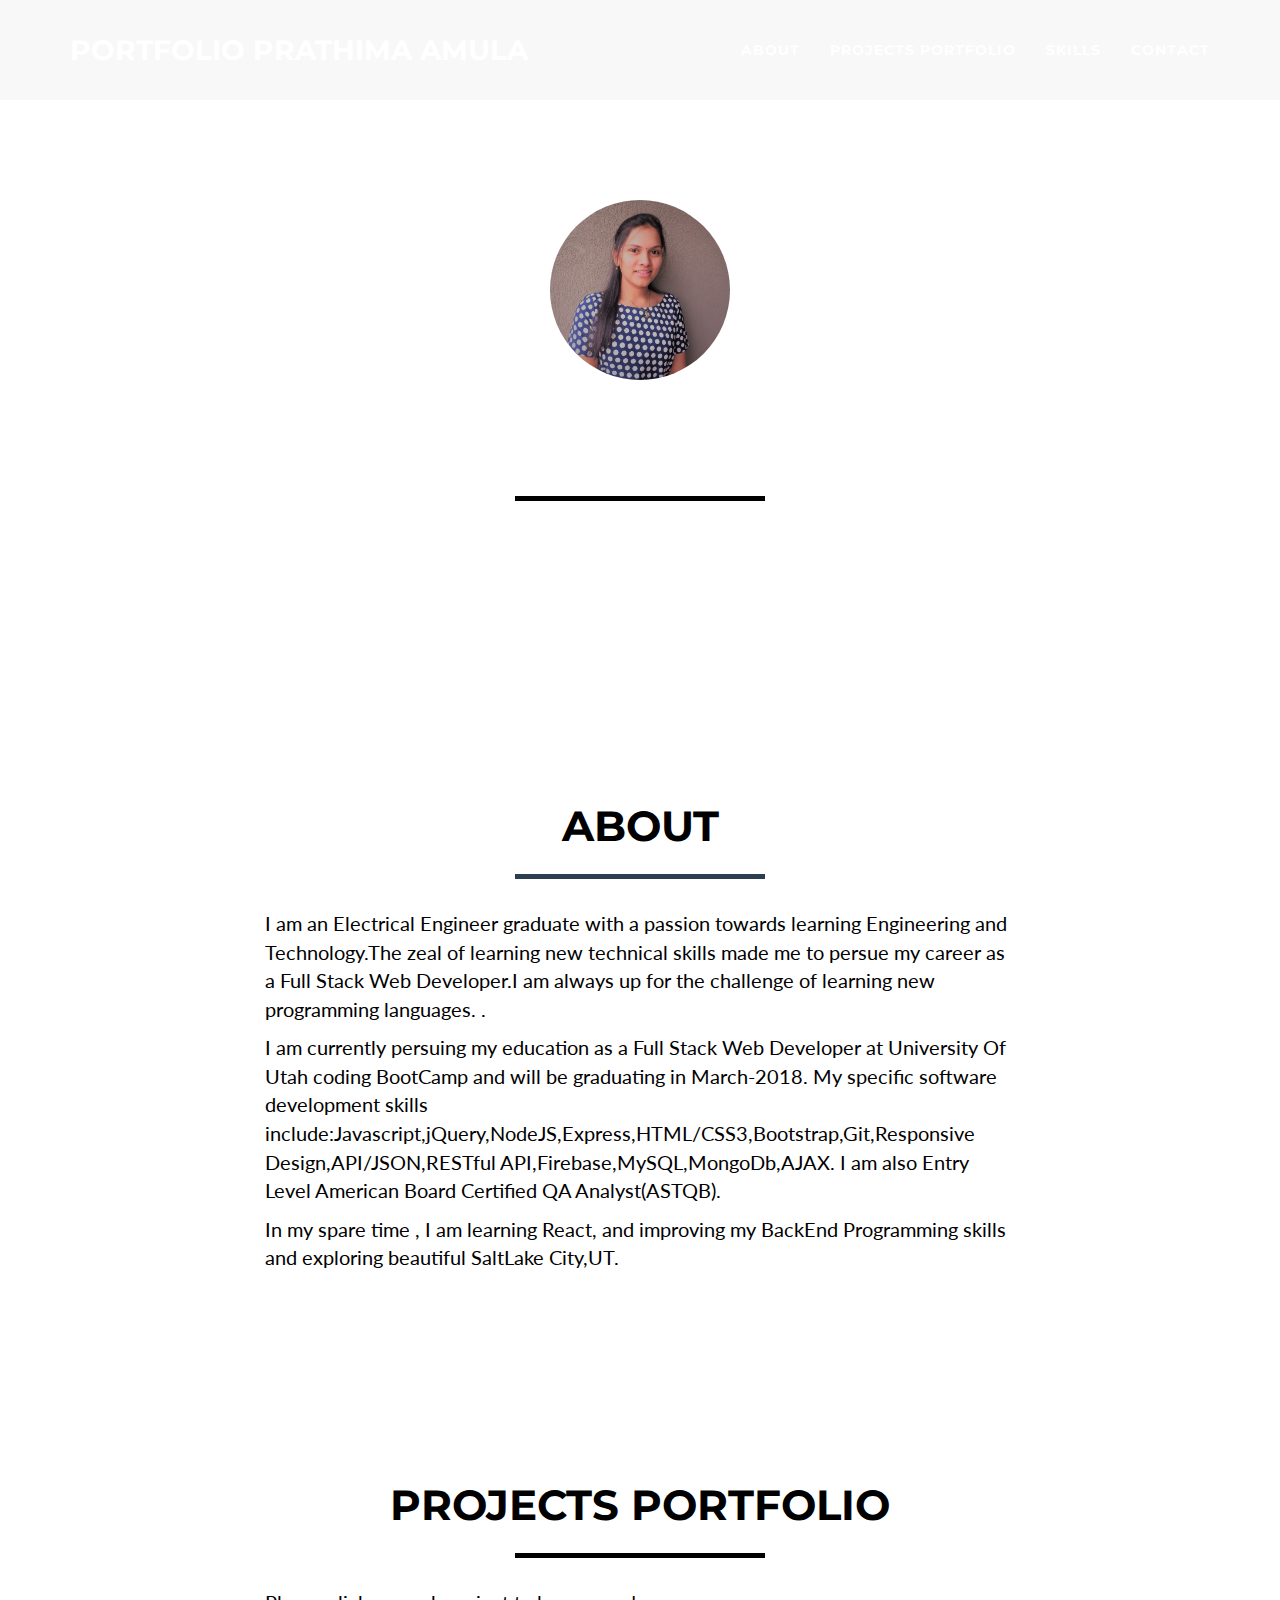
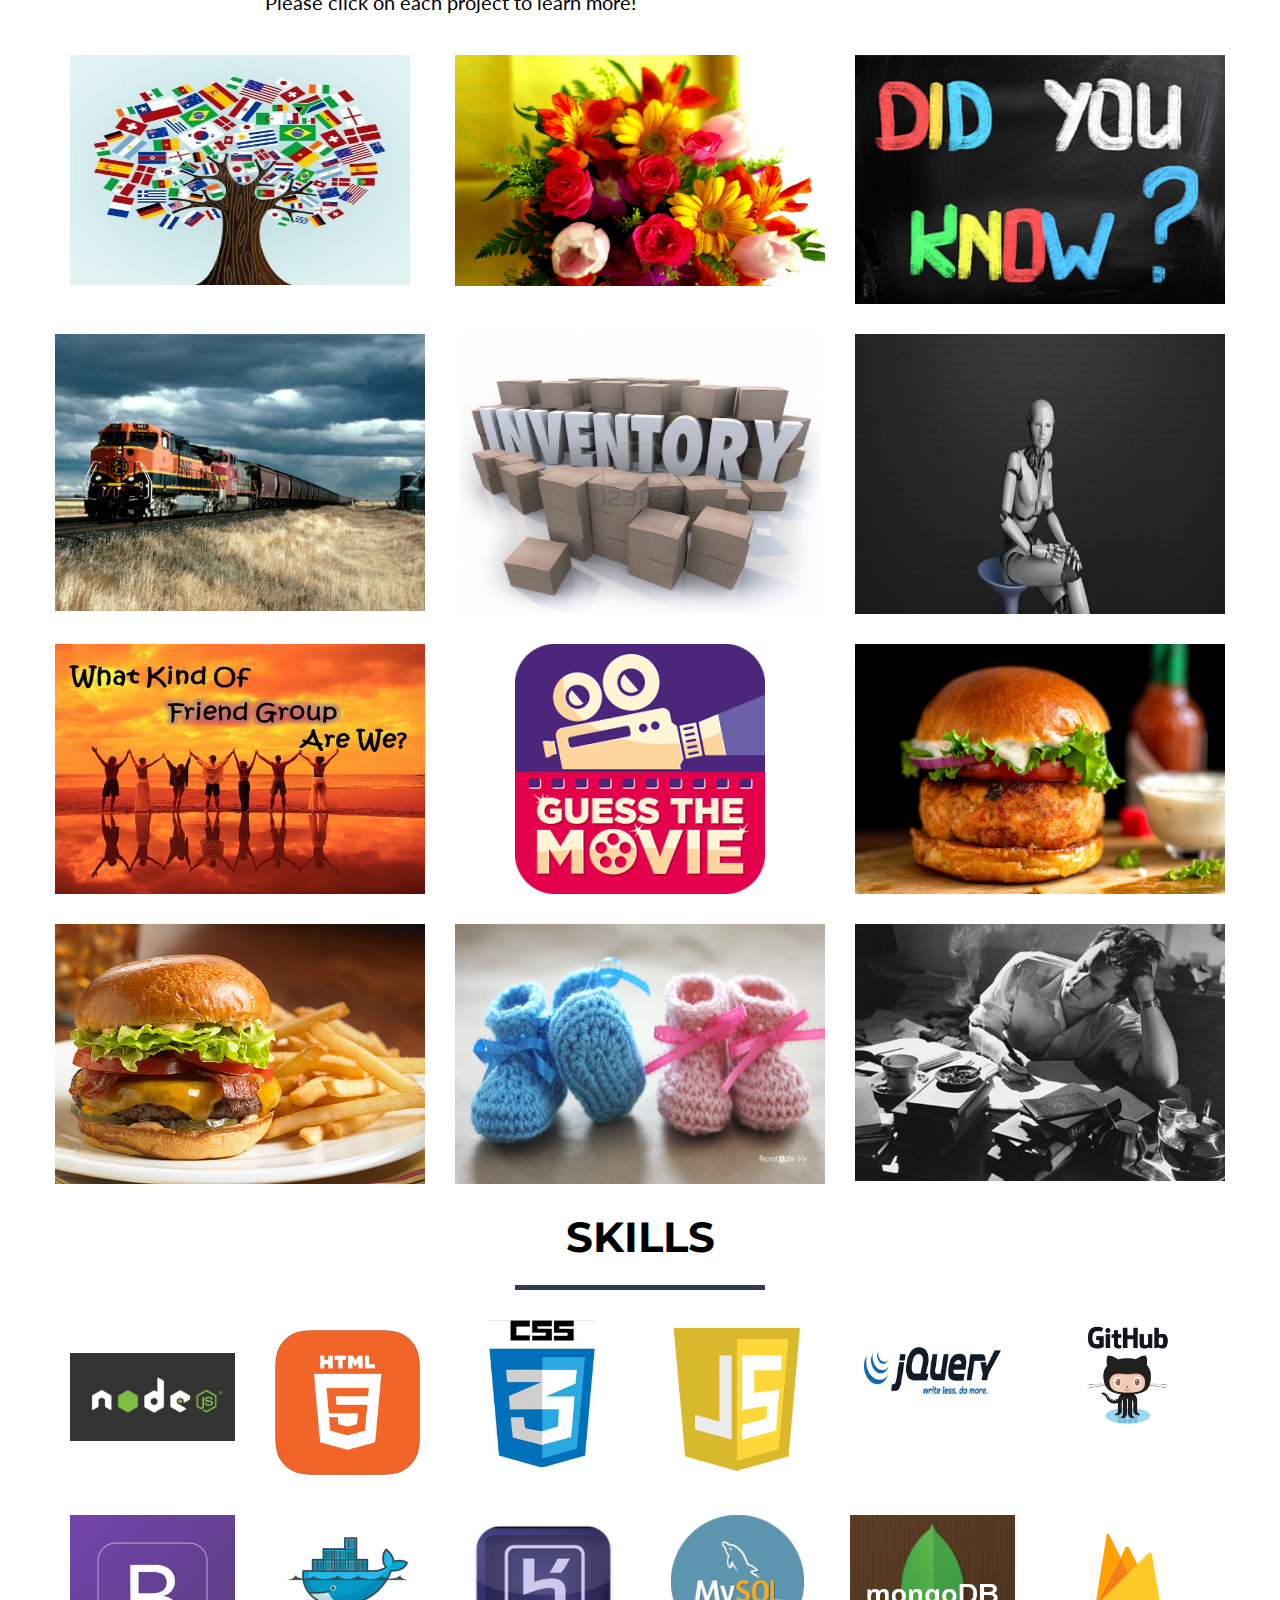
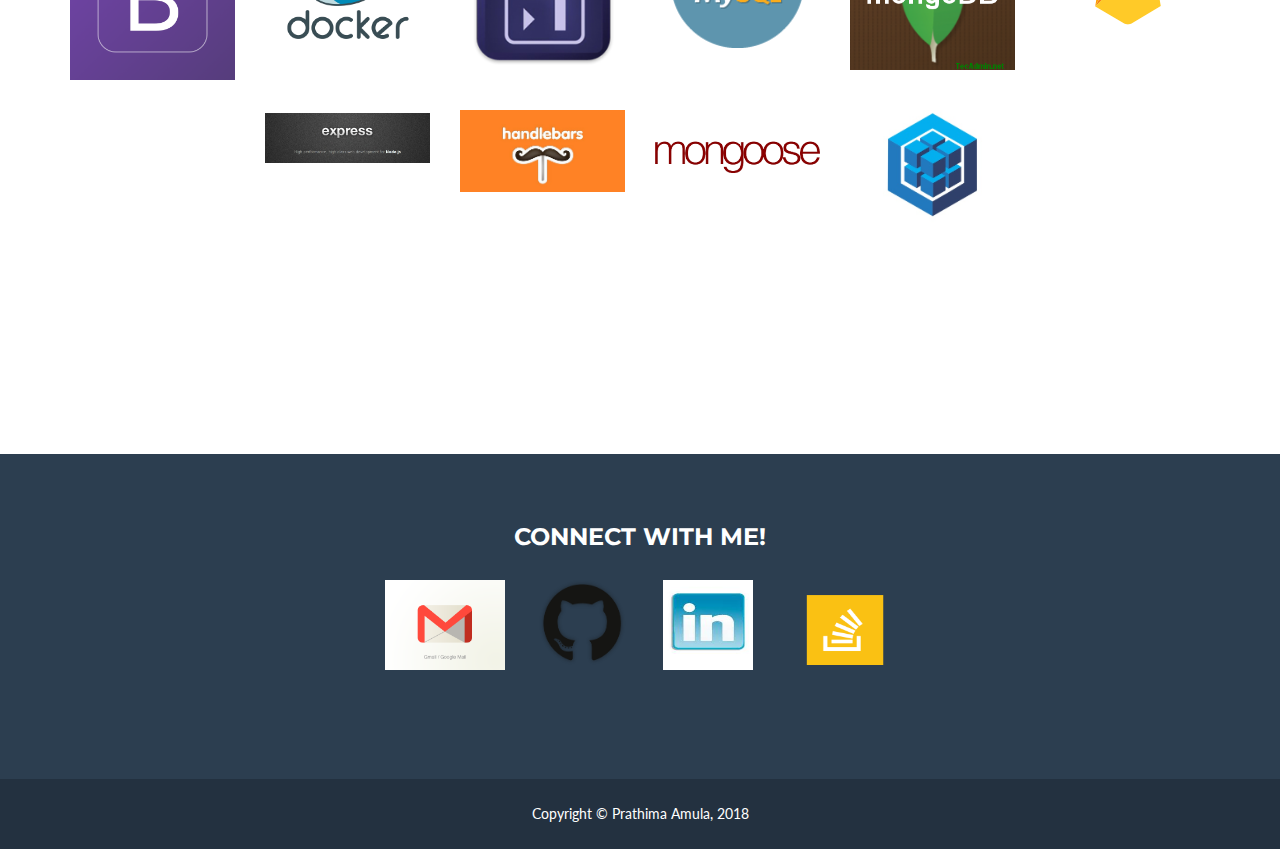
==== index.html @ 81abc5e5 "index file updated for settings" ====
<!DOCTYPE html>

<html lang="en">



<head>



    <!-- Enable viewport for responsive webpage -->

    <meta name="viewport" content="width=device-width, initial-scale=1">

   

    <title>Prathima Amula</title>



    <!-- Tab Icon -->

    <!-- <link rel="icon" href="img/favicon.png"> -->

    <link rel="icon" href="img/like.png">



    <!-- Latest compiled and minified CSS -->

    <link rel="stylesheet" href="https://maxcdn.bootstrapcdn.com/bootstrap/3.3.7/css/bootstrap.min.css" integrity="sha384-BVYiiSIFeK1dGmJRAkycuHAHRg32OmUcww7on3RYdg4Va+PmSTsz/K68vbdEjh4u" crossorigin="anonymous">

     <!-- <meta name="viewport" content="width=device-width, initial-scale=1.0">
    <meta http-equiv="X-UA-Compatible" content="ie=edge"> -->



    <!-- Theme CSS -->

    <link href="css/mac.css" rel="stylesheet">



    <!-- Custom Fonts -->

    <script src="https://use.fontawesome.com/668125ce27.js"></script>
    <link href="https://fonts.googleapis.com/css?family=Tangerine" rel="stylesheet"> 

    <link href="https://fonts.googleapis.com/css?family=Montserrat:400,700" rel="stylesheet" type="text/css">

    <link href="https://fonts.googleapis.com/css?family=Lato:400,700,400italic,700italic" rel="stylesheet" type="text/css">
<link href="https://fonts.googleapis.com/css?family=Great+Vibes" rel="stylesheet"> 


    <!-- My personal CSS Styling -->

    <link href="css/style.css" rel="stylesheet">



</head>





<body id="page-top" class="index">



    <!-- Navigation -->

    <nav id="mainNav" class="navbar navbar-default navbar-fixed-top navbar-custom">

        <div class="container">

            <!-- Brand and toggle get grouped for better mobile display -->

            <div class="navbar-header page-scroll">

                <button type="button" class="navbar-toggle" data-toggle="collapse" data-target="#bs-example-navbar-collapse-1">

                    <span class="sr-only">Toggle navigation</span> Menu <i class="fa fa-bars"></i>

                </button>

                <a class="navbar-brand" href="#page-top">Portfolio <span style="text-transform:;">Prathima</span> Amula</a>

            </div>



            <!-- Collect the nav links, forms, and other content for toggling -->

            <div class="collapse navbar-collapse" id="bs-example-navbar-collapse-1">

                <ul class="nav navbar-nav navbar-right">

                    <li class="hidden">

                        <a href="#page-top"></a>

                    </li>

                    <li class="page-scroll">

                        <a href="#about">About</a>

                    </li>                    

                    <li class="page-scroll">

                        <a href="#portfolio">Projects Portfolio</a>

                    </li>

                    <li class="page-scroll">

                        <a href="#skills">Skills</a>

                    </li>

                    <li class="page-scroll">

                        <a href="#contact">Contact</a>

                    </li>

                </ul>

            </div>

            <!-- /.navbar-collapse -->

        </div>

        <!-- /.container-fluid -->

    </nav>



    <!-- Header -->

    <header>

        <div class="container">

        

            <!-- Profile Picture -->

            <div class="row">

                <div class="col-lg-4 col-lg-offset-4 col-xs-6 col-xs-offset-3">

                    <img id = "profile-pic" class="img-circle" src="img/Portfolio-Picture.JPG" alt="Prathima Amula" style="height:180px" >

                </div>

            </div>

            <!-- Name and Caption -->
            <!-- <div class="container1"> -->

            <div class="row">
            <!-- <div class="col-lg-4  col-xs-6 col-xs-offset-3 col-lg-offset-4">
 -->
                <div class="intro-text">
                <div id="my">

                    <span class="name" style="font-size: 50px" >Prathima Amula</span></div>

                    <hr class="star-light">

                    <span class="skills" style="font-size: 50px;font-family: 'Tangerine',cursive">Full Stack Web Developer</span>

                </div>

            </div>

        </div>
        
    </header>



   

    <!-- About Section -->

    <section class="success" id="about">

        <div class="container">

            <div class="row">

                <div class="col-lg-12 text-center">

                    <h2>About</h2>

                    <!-- <hr class="star-light"> -->

                    <hr class="star-primary">

                </div>

            </div>

            <div class="row">

                <div class="col-lg-8 col-lg-offset-2">

                    <p>

                       I am an Electrical Engineer graduate with a passion towards learning Engineering and Technology.The zeal of learning new technical skills made me to persue my career  as a Full Stack Web Developer.I am always up for the challenge of learning new programming languages. <a href = "https://University Of Utah" target ="_blank" class ="embedded-link"></a>. 

                    </p>

                </div>



                <div class="col-lg-8 col-lg-offset-2">

                    <p>I am currently persuing my education as a Full Stack Web Developer at University Of Utah coding BootCamp and will be graduating in March-2018.
                     My specific software development skills include:Javascript,jQuery,NodeJS,Express,HTML/CSS3,Bootstrap,Git,Responsive Design,API/JSON,RESTful API,Firebase,MySQL,MongoDb,AJAX.
                     I am also Entry Level American Board Certified QA Analyst(ASTQB).

                    </p>

                </div>



                <div class="col-lg-8 col-lg-offset-2">

                    <p> In my spare time , I am learning React, and improving my BackEnd Programming skills and exploring beautiful SaltLake City,UT.  

                        

                    </p>

                </div>



                <!-- div class="col-lg-8 col-lg-offset-2">

                    <p>

                        

                    </p>

                </div>
 -->








            </div>

        </div>

    </section>





     <!-- Portfolio Grid Section -->

    <section id="portfolio">

        <div class="container">



            <div class="row">

                <div class="col-lg-12 text-center">

                    <h2>Projects Portfolio</h2>

                    <!-- <hr class="star-primary"> -->

                    <hr class="star-light"> 

                </div>

            </div>



            <div class="row">

                <div class="col-lg-8 col-lg-offset-2">

                    <p>

                        Please click on each project to learn more! 

                        <br>

                        

                        <br>

                    </p>

                </div>



            <div class="row">

                <div class="col-sm-4 portfolio-item">

                    <a href="https://pamula.github.io/GifTactic/" target="_blank" class="portfolio-link">

                    <!-- <a href="#portfolioModal-animal" class="portfolio-link" data-toggle="modal"> -->

                        <div class="caption">

                            <div class="caption-content">

                                <!-- <i class="fa fa-search-plus fa-3x"></i> -->

                                <span class = "portfolio-item">Countries Giphy App</span>

                            </div>

                        </div>

                        <center id="animalFill"><img src="img/portfolio/koala.jpg" class="img-responsive" alt="" style="height:230px;width:340px"></center>

                    </a>

                </div>

                <div class="col-sm-4 portfolio-item">

                    <a href="https://pamula.github.io/HangmanGame/" target="_blank" class="portfolio-link">

                    <!-- <a href="#portfolioModal-hangman" class="portfolio-link" data-toggle="modal"> -->

                        <div class="caption">

                            <div class="caption-content">

                                <!-- <i class="fa fa-search-plus fa-3x"></i> -->

                                <span class = "portfolio-item">Hangman Game</span>

                            </div>

                        </div>

                        <center id="hangmanFill"><img src="img/portfolio/board-game.jpg" class="img-responsive" alt=""></center>

                    </a>

                </div>

                <!-- <div class="col-sm-4 portfolio-item"> -->

                    <!-- <a href="https://github.com/tomtom28/week-4-game" target="_blank" class="portfolio-link"> -->

                   <!--  <a href="#portfolioModal-rpg" class="portfolio-link" data-toggle="modal">

                        <div class="caption">

                            <div class="caption-content"> -->

                                <!-- <i class="fa fa-search-plus fa-3x"></i> -->

                                <!-- <span class = "portfolio-item">RPG Game</span>

                            </div>

                        </div>

                        <center id="rpgFill"><img src="img/portfolio/rocket-ship.png" class="img-responsive" alt=""></center>

                    </a>

                </div> -->

                <div class="col-sm-4 portfolio-item">

                    <a href="https://pamula.github.io/TriviaGame/" target="_blank" class="portfolio-link">

                    <!-- <a href="#portfolioModal-trivia" class="portfolio-link" data-toggle="modal"> -->

                        <div class="caption">

                            <div class="caption-content">

                                <!-- <i class="fa fa-search-plus fa-3x"></i> -->

                                <span class = "portfolio-item"> Trivia</span>

                            </div>

                        </div>

                        <center id="triviaFill"><img src="img/portfolio/school.jpg" class="img-responsive" alt=""></center>

                    </a>

                </div>

                <div class="col-sm-4 portfolio-item">

                    <a href="https://pamula.github.io/Train-Time/" target="_blank" class="portfolio-link">

                    <!-- <a href="#portfolioModal-train" class="portfolio-link" data-toggle="modal"> -->

                        <div class="caption">

                            <div class="caption-content">

                                <!-- <i class="fa fa-search-plus fa-3x"></i> -->

                                <span class = "portfolio-item">Train Scheduler</span>

                            </div>

                        </div>

                        <center id="trainFill"><img src="img/portfolio/train.jpg" class="img-responsive" alt=""></center>

                    </a>

                </div>

                <div class="col-sm-4 portfolio-item">

                    <a href="https://pamula.github.io/Bamazon/" target="_blank" class="portfolio-link">

                    <!-- <a href="#portfolioModal-bamazon" class="portfolio-link" data-toggle="modal"> -->

                        <div class="caption">

                            <div class="caption-content">

                                <!-- <i class="fa fa-search-plus fa-3x"></i> -->

                                <span class = "portfolio-item">BAMazon</span>

                            </div>

                        </div>

                        <center id="bamazonFill"><img src="img/portfolio/package.jpg" class="img-responsive" alt="" style="height:280px;width:360px"></center>

                    </a>

                </div>

                <div class="col-sm-4 portfolio-item">

                    <a href="https://pamula.github.io/Liri-Bot/" target="_blank" class="portfolio-link">

                    <!-- <a href="#portfolioModal-liri" class="portfolio-link" data-toggle="modal"> -->

                        <div class="caption">

                            <div class="caption-content">

                                <!-- <i class="fa fa-search-plus fa-3x"></i> -->

                                <span class = "portfolio-item">LIRI CLI</span>

                            </div>

                        </div>

                        <center id="liriFill"><img src="img/portfolio/tv-screen.jpg" class="img-responsive" alt="" style="height:280px"></center>

                    </a>

                </div>

                <div class="col-sm-4 portfolio-item">

                    <a href="https://guarded-spire-22332.herokuapp.com/" target="_blank" class="portfolio-link">

                    <!-- <a href="#portfolioModal-friend" class="portfolio-link" data-toggle="modal"> -->

                        <div class="caption">

                            <div class="caption-content">

                                <!-- <i class="fa fa-search-plus fa-3x"></i> -->

                                <span class = "portfolio-item">Friend Finder</span>

                            </div>

                        </div>

                        <center id="friendFill"><img src="img/portfolio/users.jpg" class="img-responsive" alt="" style="height:250px;width:370px"></center>

                    </a>

                </div>

                <div class="col-sm-4 portfolio-item">

                    <a href="https://github.com/pamula/Constructor-Hangmangame" target="_blank" class="portfolio-link">

                    <!-- <a href="#portfolioModal-broHangman" class="portfolio-link" data-toggle="modal"> -->

                        <div class="caption">

                            <div class="caption-content">

                                <!-- <i class="fa fa-search-plus fa-3x"></i> -->

                                <span class = "portfolio-item">Programmer Hangman</span>

                            </div>

                        </div>

                        <center id="broHangman"><img src="img/portfolio/coding.png" class="img-responsive" alt=""></center>

                    </a>

                </div>

                <div class="col-sm-4 portfolio-item">

                    <a href="https://ancient-savannah-78675.herokuapp.com/index" target="_blank" class="portfolio-link">

                    <!-- <a href="#portfolioModal-burger" class="portfolio-link" data-toggle="modal"> -->

                        <div class="caption">

                            <div class="caption-content">

                                <!-- <i class="fa fa-search-plus fa-3x"></i> -->

                                <span class = "portfolio-item">Eat Da Burger</span>

                            </div>

                        </div>

                        <center id="burgerFill"><img src="img/portfolio/burger.jpg" class="img-responsive" alt="" style="height:250px"></center>

                    </a>

                </div>

                <div class="col-sm-4 portfolio-item">

                    <a href="https://shrouded-retreat-18522.herokuapp.com/index" target="_blank" class="portfolio-link">

                    <!-- <a href="#portfolioModal-burger2" class="portfolio-link" data-toggle="modal"> -->

                        <div class="caption">

                            <div class="caption-content">

                                <!-- <i class="fa fa-search-plus fa-3x"></i> -->

                                <span class = "portfolio-item">Burger w/ Sequel-fries</span>

                            </div>

                        </div>

                        <center id="burger2Fill"><img src="img/portfolio/fast-food.jpg" class="img-responsive" alt="" style="height:260px ; width:370px"></center>

                    </a>

                </div>

                <div class="col-sm-4 portfolio-item">

                    <a href="https://glacial-temple-64581.herokuapp.com/" target="_blank" class="portfolio-link">

                    <!-- <a href="#portfolioModal-hackQr" class="portfolio-link" data-toggle="modal"> -->

                        <div class="caption">

                            <div class="caption-content">

                                <!-- <! <i class="fa fa-search-plus fa-3x"></i> -->

                                <span class = "portfolio-item">Baby Steps</span>

                            </div>

                        </div>

                        <center id="hackQrFill"><img src="img/portfolio/smartphone.jpg" class="img-responsive" alt="" style="height:260px;width:370px"></center>

                    </a>

                </div>
 
                <div class="col-sm-4 portfolio-item">

                     <a href="https://pamula.github.io/writers-block/" target="_blank" class="portfolio-link"> 

                    <!-- <a href="#portfolioModal-bucketBuddy" class="portfolio-link" data-toggle="modal"> -->

                        <div class="caption">

                            <div class="caption-content">

                                <i class="fa fa-search-plus fa-3x"></i>

                                <span class = "portfolio-item">Writers Block</span>

                            </div>
 
                        </div>

                        <center id="bucketBuddyFill"><img src="img/portfolio/travel.jpg" class="img-responsive" alt=""></center>

                    </a>

                </div> 
 
                <!----> 



                <!-- <!- <!- <div class="col-sm-4 portfolio-item">

                    <!- <a href="https://github.com//nyt-react" target="_blank" class="portfolio-link"> -->

                    <!-- <a href="#portfolioModal-nytReact" class="portfolio-link" data-toggle="modal">

                        <div class="caption">

                            <div class="caption-content">

                                <!- <i class="fa fa-search-plus fa-3x"></i> -->

                                <!-- <span class = "portfolio-item">NY Times ReactJS</span>
 -->
                            <!-- </div>

                        </div>

                        <center id="nytReactFill"><img src="img/portfolio/skyscraper.png" class="img-responsive" alt=""></center>

                    </a> -->

               <!--  </div>
 --> 


                <!-- <div class="col-sm-4 portfolio-item"> -->

                    <!-- <a href="https://github.com//mynewmeteorapp" target="_blank" class="portfolio-link"> -->
<!-- 
                    <a href="#portfolioModal-meteorGram" class="portfolio-link" data-toggle="modal">

                        <div class="caption">

                            <div class="caption-content"> -->

                                <!-- <i class="fa fa-search-plus fa-3x"></i> -->
<!-- 
                                <span class = "portfolio-item">Meteor Gram</span>

                            </div>

                        </div>

                        <center id="meteorGramFill"><img src="img/portfolio/photo-camera.png" class="img-responsive" alt=""></center>

                    </a>

                </div> -->



                

                <!-- <div class="col-sm-4 portfolio-item"> -->

                    <!-- <a href="https://github.com//crap-yap" target="_blank" class="portfolio-link"> -->

                    <!-- <a href="#portfolioModal-crapYap" class="portfolio-link" data-toggle="modal"> -->

                        <!-- <div class="caption"> -->

                            <!-- <div class="caption-content"> -->

                                <!-- <i class="fa fa-search-plus fa-3x"></i> -->

                                <!-- <span class = "portfolio-item">Stupid Hackathon 2017</span> -->

                            <!-- </div> -->

                        <!-- </div> -->

                        <!-- <center id="crapYapFill"><img src="img/portfolio/toilet-paper.png" class="img-responsive" alt=""></center> -->

                    <!-- </a> -->

                <!-- </div> -->





                <!-- <div class="col-sm-4 portfolio-item"> -->

                    <!-- <a href="https://github.com//springBurger target="_blank" class="portfolio-link"> -->

                    <!-- <a href="#portfolioModal-javaBurger" class="portfolio-link" data-toggle="modal">

                        <div class="caption">

                            <div class="caption-content"> -->

                                <!-- <i class="fa fa-search-plus fa-3x"></i> -->

                                <!-- <span class = "portfolio-item">Java Burger</span>

                            </div>

                        </div>

                        <center id="javaBurgerFill"><img src="img/portfolio/coffee.png" class="img-responsive" alt=""></center>

                    </a>

                </div>
 -->




            <!-- </div>

        </div>

    </section>
 -->




    <!-- Skills Section -->

    <section class="success" id="skills">

        <div class="container">



            <div class="row">

                <div class="col-lg-12 text-center">

                    <h2>Skills</h2>

                    <!-- <hr class="star-light"> -->

                    <hr class="star-primary">

                </div>

            </div>



            <div class="row">



               <div class="col-sm-2 col-xs-4 portfolio-item">

                    <div class="caption-content">

                        <center id=""><img style="margin-top: 20%;" src="img/skills/node.png" class="img-responsive" alt=""></center>

                    </div>

                </div>







                <div class="col-sm-2 col-xs-4 portfolio-item">

                    <div class="caption-content">

                        <center id=""><img src="img/skills/html.png" class="img-responsive" alt=""></center>

                    </div>

                </div>



                <div class="col-sm-2 col-xs-4 portfolio-item">

                    <div class="caption-content">

                        <center id=""><img src="img/skills/css.jpg" class="img-responsive" alt=""></center>

                    </div>

                </div>



                <div class="col-sm-2 col-xs-4 portfolio-item">

                    <div class="caption-content">

                        <center id=""><img src="img/skills/javascript2.png" class="img-responsive" alt=""></center>

                    </div>

                </div>



               <div class="col-sm-2 col-xs-4 portfolio-item">

                    <div class="caption-content">

                        <center id=""><img src="img/skills/jQuery2.png" class="img-responsive" alt=""></center>

                    </div>

                </div>



                <div class="col-sm-2 col-xs-4 portfolio-item">

                    <div class="caption-content">

                        <center id=""><img src="img/skills/github.jpg" class="img-responsive" alt=""></center>

                    </div>

                </div>





            </div>



            <div class="row">



                <div class="col-sm-2 col-xs-4 portfolio-item">

                    <div class="caption-content">

                        <center id=""><img src="img/skills/bootstrap2.png" class="img-responsive" alt=""></center>

                    </div>

                </div>





               <div class="col-sm-2 col-xs-4 portfolio-item">

                    <div class="caption-content">

                        <center id=""><img src="img/skills/docker.png" class="img-responsive" alt=""></center>

                    </div>

                </div>



                <div class="col-sm-2 col-xs-4 portfolio-item">

                    <div class="caption-content">

                        <center id=""><img src="img/skills/heroku2.png" class="img-responsive" alt=""></center>

                    </div>

                </div>



                <div class="col-sm-2 col-xs-4 portfolio-item">

                    <div class="caption-content">

                        <center id=""><img src="img/skills/mysql2.png" class="img-responsive" alt=""></center>

                    </div>

                </div>



               <div class="col-sm-2 col-xs-4 portfolio-item">

                    <div class="caption-content">

                        <center id=""><img src="img/skills/mongo.png" class="img-responsive" alt=""></center>

                    </div>

                </div>



                <div class="col-sm-2 col-xs-4 portfolio-item">

                    <div class="caption-content">

                        <center id=""><img src="img/skills/firebase2.png" class="img-responsive" alt=""></center>

                    </div>

                </div>

        

            </div>



            <div class="row">



                <div class="col-sm-2 col-xs-4 portfolio-item">

                    <div class="caption-content">

                        <center id=""><img src="img/skills/react.png" class="img-responsive" alt=""></center>

                    </div>

                </div>



                <div class="col-sm-2 col-xs-4 portfolio-item">

                    <div class="caption-content">

                        <center id=""><img style="margin-top: 2%" src="img/skills/express2.png" class="img-responsive" alt=""></center>

                    </div>

                </div>



                <div class="col-sm-2 col-xs-4 portfolio-item">

                    <div class="caption-content">

                        <center id=""><img src="img/skills/handlebars[1].jpg" class="img-responsive" alt=""></center>

                    </div>

                </div>



                <!-- <div class="col-sm-2 col-xs-4 portfolio-item">

                    <div class="caption-content">

                        <center id=""><img src="img/skills/passport.png" class="img-responsive" alt=""></center>

                    </div>

                </div> -->



                <div class="col-sm-2 col-xs-4 portfolio-item">

                    <div class="caption-content">

                        <center id=""><img style="margin-top: 2%;" src="img/skills/mongoose.png" class="img-responsive" alt=""></center>

                    </div>

                </div>



                <div class="col-sm-2 col-xs-4 portfolio-item">

                    <div class="caption-content">

                        <center id=""><img src="img/skills/sequelize.jpg" class="img-responsive" alt=""></center>

                    </div>

                </div> 



            </div>



            <!-- <div class="row">



                <div class="col-sm-2 col-xs-4 portfolio-item">

                    <div class="caption-content">

                        <center id=""><img src="img/skills/terminal.png" class="img-responsive" alt=""></center>

                    </div>

                </div> -->



                <!-- <div class="col-sm-2 col-xs-4 portfolio-item">

                    <div class="caption-content">

                        <center id=""><img src="img/skills/amazon-s3.png" class="img-responsive" alt=""></center>

                    </div>

                </div> -->



               <!--  <div class="col-sm-2 col-xs-4 portfolio-item">

                    <div class="caption-content">

                        <center id=""><img src="img/skills/java.png" class="img-responsive" alt=""></center>

                    </div>

                </div>
 -->


               <!--  <div class="col-sm-2 col-xs-4 portfolio-item">

                    <div class="caption-content">

                        <center id=""><img style="margin-top: 35%" src="img/skills/spring.png" class="img-responsive" alt=""></center>

                    </div>

                </div> -->



                <!-- <div class="col-sm-2 col-xs-4 portfolio-item">

                    <div class="caption-content">

                        <center id=""><img src="img/skills/python.png" class="img-responsive" alt=""></center>

                    </div>

                </div>
 -->


                <!-- <div class="col-sm-2 col-xs-4 portfolio-item">

                    <div class="caption-content">

                        <center id=""><img src="img/skills/twilio.png" class="img-responsive" alt=""></center>

                    </div>

                </div> 
 -->




            </div>



        </div>

    </section>



    



    <!-- Footer -->

    <footer id="contact" class="text-center">

        <div class="footer-above">

            <div class="container">

                <div class="row">

                    

                    <div class="footer-col col-md-12">

                        <h3>Connect with me!</h3>

                        

                        <!-- Social Media Icons -->

                        <div class="col-sm-6 col-sm-offset-3 col-xs-8 col-xs-offset-2">

                            

                            <div class="col-sm-3 col-xs-6">

                                <a href="mailto:prathima.amula@gmail.com"><img src="img/Gmail2.png" class="social" width=" 120px"></a>

                            </div>

                            

                            <div class="col-sm-3 col-xs-6">

                                <a href="https://github.com/pamula" target="_blank"><img src="img/GitHub.jpg" class="social" width="130px"></a>

                            </div>



                            <div class="col-sm-3 col-xs-6">

                                <a href="https://www.linkedin.com/in/preethiAlam" target="_blank"><img src="img/LinkedIn.jpg" class="social" width="90px" height="90px"></a>

                            </div>



                            <div class="col-sm-3 col-xs-6">

                                <a href="http://stackoverflow.com/users/8497520/prathima-amula?tab=profile" target="_blank"><img src="img/StackOverflow2.png" class="social" width="110px" height="100px"></a>

                            </div>



                        </div>

                    </div>



                </div>

            </div>

        </div>

        <div class="footer-below">

            <div class="container">

                <div class="row">

                    <div class="col-lg-12">

                        Copyright &copy; Prathima Amula, 2018

                       
                    </div>

                </div>

            </div>

        </div>

    </footer>



    <!-- Scroll to Top Button (Only visible on small and extra-small screen sizes) -->

    <div class="scroll-top page-scroll hidden-sm hidden-xs hidden-lg hidden-md">

        <a class="btn btn-primary" href="#page-top">

            <i class="fa fa-chevron-up"></i>

        </a>

    </div>









<!-- Portfolio Modals -->

<!-- =================================================================================================== -->



    <!-- Animaltastic App -->

    <!-- <div class="portfolio-modal modal fade" id="portfolioModal-animal" tabindex="-1" role="dialog" aria-hidden="true">

        <div class="modal-content">

            <div class="container">

                <div class="row">

                    <div class="col-lg-8 col-lg-offset-2">

                        <div class="modal-body">

                            

                            <div class="row">

                                <div class="col-lg-12">

                                    <h2>The Animal-tastic Fun App</h2>

                                </div>

                            </div>



                            <hr class="star-primary">



                            <a href="http://animaltastic-fun-app.herokuapp.com/" target="_blank">

                                <img class="github-screenshots" src="https://github.com//AnimalTastic-Fun-App/blob/master/screenshots/GIF.png?raw=true" alt="Animal App">

                            </a>

                             -->

                            <!-- 4:3 aspect ratio -->

<!--                             <div class="embed-responsive embed-responsive-4by3">

                              <iframe class="embed-responsive-item" src="http://animaltastic-fun-app.herokuapp.com"></iframe>

                            </div> -->



                           <!--  <p>A web application that uses jQuery, AJAX and the GIPHY API to display cute animal GIFs of your choosing. Click on a blue animal button to pull in GIFs from GIPHY and use the submit form to add new GIFs.</p>

                            <ul class="list-inline item-details"> 

                                <strong>Check it out:</strong>

                                <li>

                                    <strong><a href="https://github.com//AnimalTastic-Fun-App" target="_blank">GitHub</a>

                                    </strong>

                                </li>

                                <li>

                                    <strong><a href="http://animaltastic-fun-app.herokuapp.com/" target="_blank">Heroku</a>

                                    </strong>

                                </li>

                            </ul>

                            <button type="button" class="btn btn-danger" data-dismiss="modal"><i class="fa fa-times"></i> Close</button>

                        </div>

                    </div>

                </div>

            </div>

        </div>

    </div>





    <!-Hangman - Week 3 -->

    <!-- <div class="portfolio-modal modal fade" id="portfolioModal-hangman" tabindex="-1" role="dialog" aria-hidden="true">

        <div class="modal-content">

            <div class="container">

                <div class="row">

                    <div class="col-lg-8 col-lg-offset-2">

                        <div class="modal-body"> --> 

                            

                            <!-- <div class="row">

                                <div class="col-lg-12">

                                    <h2>Hangman Reloaded</h2>

                                </div>

                            </div> -->



                            <!-- <hr class="star-primary">



                            <a href="https://matrix-hangman.herokuapp.com/" target="_blank">

                                <img class="github-screenshots" src="https://github.com//week-3-game/blob/master/screenshots/Matrix.png?raw=true" alt="Matrix Hangman Game">

                            </a>



                            <p>A webpage that uses basic HTML, CSS, and JavaScript to make a Matrix themed hangman game. Try to guess the name of the Matrix character calling on the other end of the line. Use your keyboard to guess the letters.</p>

                            <ul class="list-inline item-details"> 

                                <strong>Check it out:</strong>

                                <li> -->

                                    <!-- <strong><a href="https://github.com//week-3-game" target="_blank">GitHub</a>

                                    </strong>

                                </li>

                                <li>

                                    <strong><a href="https://matrix-hangman.herokuapp.com/" target="_blank">Heroku</a>

                                    </strong>

                                </li>

                            </ul>

                            <button type="button" class="btn btn-danger" data-dismiss="modal"><i class="fa fa-times"></i> Close</button>

                        </div>

                    </div>

                </div>

            </div>

        </div>

    </div>
 -->


    <!-- Star Wars RPG -->

    <!-- <div class="portfolio-modal modal fade" id="portfolioModal-rpg" tabindex="-1" role="dialog" aria-hidden="true">

        <div class="modal-content">

            <div class="container">

                <div class="row">

                    <div class="col-lg-8 col-lg-offset-2">

                        <div class="modal-body">

                            

                            <div class="row">

                                <div class="col-lg-12">

                                    <h2>Star Wars RPG</h2>

                                </div>

                            </div>



                            <hr class="star-primary"> -->

                            

                            <!-- <a href="https://simple-star-wars-rpg.herokuapp.com/" target="_blank">

                                <img class="github-screenshots" src="https://github.com//week-4-game/blob/master/screenshots/attack.png?raw=true" alt="Star Wars Game">

                            </a>



                            <p>This game was my first exposure to using jQuery for DOM manipulation and the gameplay logic is done entirely with client-side JavaScript. First, click on a character to choose a player. Second, select your first foe. Third, begin attacking. Note that the character's attack points increase with each attack, so battle each of the foes in a strategic order to win.</p>

                            <ul class="list-inline item-details"> 

                                <strong>Check it out:</strong>

                                <li>

                                    <strong><a href="https://github.com/tomtom28/week-4-game" target="_blank">GitHub</a>

                                    </strong>

                                </li>

                                <li>

                                    <strong><a href="https://simple-star-wars-rpg.herokuapp.com/" target="_blank">Heroku</a>

                                    </strong> -->

                                <!-- </li>

                            </ul>

                            <button type="button" class="btn btn-danger" data-dismiss="modal"><i class="fa fa-times"></i> Close</button>

                        </div>

                    </div>

                </div>

            </div>

        </div>

    </div>

 -->

    <!-- Rutger Trivia Game -->

    <!-- <div class="portfolio-modal modal fade" id="portfolioModal-trivia" tabindex="-1" role="dialog" aria-hidden="true">

        <div class="modal-content">

            <div class="container">

                <div class="row">

                    <div class="col-lg-8 col-lg-offset-2">

                        <div class="modal-body">

                            

                            <div class="row">

                                <div class="col-lg-12">

                                    <h2>Rutgers Trivia Game</h2>

                                </div>

                            </div>

 -->

                            <!-- <hr class="star-primary">



                            <a href="https://rutgers-trivia-game.herokuapp.com/" target="_blank">

                                <img class="github-screenshots" src="https://github.com//TriviaGame/blob/master/screenshots/Quiz%20Page.png?raw=true" alt="Rutgers Trivia Game">

                            </a>



                            <p>A Trivia Game with multiple choice questions about Rutgers history. This webpage uses jQuery and the JavaScript <i><b>setInterval()</b></i> function to countdown from one minute, timing the quiz. See how many facts you know!</p>

                            <ul class="list-inline item-details"> 

                                <strong>Check it out:</strong>

                                <li>

                                    <strong><a href="https://github.com//TriviaGame" target="_blank">GitHub</a>

                                    </strong>

                                </li> -->

                                <!-- <li>

                                    <strong><a href="https://rutgers-trivia-game.herokuapp.com/" target="_blank">Heroku</a>

                                    </strong>

                                </li>

                            </ul>

                            <button type="button" class="btn btn-danger" data-dismiss="modal"><i class="fa fa-times"></i> Close</button>

                        </div>

                    </div>

                </div>

            </div>

        </div>

    </div>
 -->


    <!-- Train Scheduler -->

   <!--  <div class="portfolio-modal modal fade" id="portfolioModal-train" tabindex="-1" role="dialog" aria-hidden="true">

        <div class="modal-content">

            <div class="container">

                <div class="row">

                    <div class="col-lg-8 col-lg-offset-2">

                        <div class="modal-body">

                            

                            <div class="row">

                                <div class="col-lg-12">

                                    <h2>Train Scheduler App</h2>

                                </div>

                            </div>



                            <hr class="star-primary">

                            

                            <a href="https://trainscheduler-1438d.firebaseapp.com/" target="_blank">

                                <img class="github-screenshots" src="https://github.com//Train-Scheduler/blob/master/screenshots/Title%20Logo.png?raw=true" alt="Train Scheduler">

                            </a> -->



                            <!-- <p>A Firebase application that provides up-to-date information about (fictional) train times and schedules. The layout of the page is done in Bootstrap and the functionality utilizes jQuery and Moment.js to append trains in chronological order. All data is persistent using the Firebase API.</p>

                            <ul class="list-inline item-details"> 

                                <strong>Check it out:</strong>

                                <li>

                                    <strong><a href="https://github.com//Train-Scheduler" target="_blank">GitHub</a>

                                    </strong>

                                </li>

                                <li>

                                    <strong><a href="https://trainscheduler-1438d.firebaseapp.com/" target="_blank">Firebase</a>

                                    </strong>

                                </li>

                            </ul>

                            <button type="button" class="btn btn-danger" data-dismiss="modal"><i class="fa fa-times"></i> Close</button>

                        </div> -->
<!-- 
                    </div>

                </div>

            </div>

        </div>

    </div> -->

    

    <!-- Bamazon **CLI** -->

    <!-- <div class="portfolio-modal modal fade" id="portfolioModal-bamazon" tabindex="-1" role="dialog" aria-hidden="true">

        <div class="modal-content">

            <div class="container">

                <div class="row">

                    <div class="col-lg-8 col-lg-offset-2">

                        <div class="modal-body">

                            

                            <div class="row">

                                <div class="col-lg-12">

                                    <h2>Bamazon: A Digital StoreFront</h2>

                                </div>

                            </div>



                            <hr class="star-primary">

                            

                            <a href="https://github.com//Bamazon" target="_blank">

                                <img class="github-screenshots" src="https://github.com/tomtom28/Bamazon/blob/master/example_images/BamazonCustomer-2a.png?raw=true" alt="Bamazon Store">

                            </a> -->



                            <!-- <p>A Node.js and MySQL digital storefront. This is a command line Node application that mimics a beloved online retailer. Customers can purchase items, managers can update inventory, and executives can view department sales data. All information is stored and queried from a MySQL database.</p>

                            <ul class="list-inline item-details"> 

                                <strong>Check it out:</strong>

                                <li>

                                    <strong><a href="https://github.com//Bamazon" target="_blank">GitHub</a>

                                    </strong>

                                </li>
 -->
                                <!-- <li>

                                    <strong><a href="#" target="_blank">Heroku</a>

                                    </strong>

                                </li> -->

                            <!-- </ul>

                            <button type="button" class="btn btn-danger" data-dismiss="modal"><i class="fa fa-times"></i> Close</button>

                        </div>

                    </div>

                </div>

            </div>

        </div>

    </div> -->



    <!-- LIRI **CLI** -->

    <!-- <div class="portfolio-modal modal fade" id="portfolioModal-liri" tabindex="-1" role="dialog" aria-hidden="true">

        <div class="modal-content">

            <div class="container">

                <div class="row">

                    <div class="col-lg-8 col-lg-offset-2">

                        <div class="modal-body">

                            

                            <div class="row">

                                <div class="col-lg-12">

                                    <h2>LIRI: A Personal Assistant</h2>

                                </div>

                            </div>

 -->

                            <!-- <hr class="star-primary">

                            

                            <a href="https://github.com//liri-node-app" target="_blank">

                                <img class="github-screenshots" src="https://github.com/tomtom28/liri-node-app/blob/master/screenshots/imdb.png?raw=true" alt="LIRI CLI">

                            </a>



                            <p>L.I.R.I. stands for Language Interpretation and Recognition Interface. It is a command line node app that takes in parameters and gives back data from various APIs. The LIRI app uses Node.js in the command line of your computer and has dependencies for the request, spotify, and twitter Node packages. It also uses the built-in fs package to read and write to text files.</p>

                            <ul class="list-inline item-details"> 

                                <strong>Check it out:</strong>

                                <li>

                                    <strong><a href="https://github.com/tomtom28/liri-node-app" target="_blank">GitHub</a>

                                    </strong>

                                </li>
 -->
                                <!-- <li>

                                    <strong><a href="#" target="_blank">Heroku</a>

                                    </strong>

                                </li> -->

                            <!-- </ul>

                            <button type="button" class="btn btn-danger" data-dismiss="modal"><i class="fa fa-times"></i> Close</button>

                        </div>

                    </div>

                </div>

            </div>

        </div>

    </div> -->

    

    <!-- Friend Finder -->

    <!-- <div class="portfolio-modal modal fade" id="portfolioModal-friend" tabindex="-1" role="dialog" aria-hidden="true">

        <div class="modal-content">

            <div class="container">

                <div class="row">

                    <div class="col-lg-8 col-lg-offset-2">

                        <div class="modal-body">

                            

                            <div class="row">

                                <div class="col-lg-12">

                                    <h2>Friend Finder</h2>

                                </div>

                            </div>

 -->

                           <!--  <hr class="star-primary">  



                            <a href="https://friend-finder-express.herokuapp.com/" target="_blank">

                                <img class="github-screenshots" src="https://github.com/tomtom28/FriendFinder/blob/master/screenshots/Quiz%20Page.png?raw=true" alt="Friend Finder">

                            </a>



                            <p>This is a match-making application using the Express package for Node.js. The app uses Express to serve 2 static HTML files and 2 API routes to get and post data.</p>

                            <ul class="list-inline item-details"> 

                                <strong>Check it out:</strong>

                                <li>

                                    <strong><a href="https://github.com/tomtom28/FriendFinder" target="_blank">GitHub</a>

                                    </strong> -->

                                <!-- </li>

                                <li>

                                    <strong><a href="https://friend-finder-express.herokuapp.com/" target="_blank">Heroku</a>

                                    </strong>

                                </li>

                            </ul>

                            <button type="button" class="btn btn-danger" data-dismiss="modal"><i class="fa fa-times"></i> Close</button>

                        </div>

                    </div>

                </div>

            </div>

        </div>

    </div>
 -->


    

    <!-- Brogrammer Hangman -->

    <!-- <div class="portfolio-modal modal fade" id="portfolioModal-broHangman" tabindex="-1" role="dialog" aria-hidden="true">

        <div class="modal-content">

            <div class="container">

                <div class="row">

                    <div class="col-lg-8 col-lg-offset-2">

                        <div class="modal-body">

                            

                            <div class="row">

                                <div class="col-lg-12">

                                    <h2>Brogrammer Hangman</h2>

                                </div>

                            </div>



                            <hr class="star-primary"> -->

                            

                            <!-- <a href="https://github.com/tomtom28/Week11-Hangman" target="_blank">

                                <img class="github-screenshots" src="https://github.com/tomtom28/Week11-Hangman/blob/master/screenshots/winner.png?raw=true" alt="Brogrammer Hangman">

                            </a>



                            <p>A console based Hangman game for Node.js using objects, user-input, and constructor functions. Keeping on the theme of a command line application, all the words to be guessed are programming languauges (or frameworks). Start building up your Brogrammer lexicon now!</p>

                            <ul class="list-inline item-details"> 

                                <strong>Check it out:</strong>

                                <li>

                                    <strong><a href="https://github.com/tomtom28/Week11-Hangman" target="_blank">GitHub</a>

                                    </strong>

                                </li> -->

                                <!-- <li>

                                    <strong><a href="#" target="_blank">Heroku</a>

                                    </strong>

                                </li> -->

                            <!-- </ul>

                            <button type="button" class="btn btn-danger" data-dismiss="modal"><i class="fa fa-times"></i> Close</button>

                        </div>

                    </div>

                </div>

            </div>

        </div>

    </div> -->





    <!-- Eat the Burger (Original) -->

    <!-- <div class="portfolio-modal modal fade" id="portfolioModal-burger" tabindex="-1" role="dialog" aria-hidden="true">

        <div class="modal-content">

            <div class="container">

                <div class="row">

                    <div class="col-lg-8 col-lg-offset-2">

                        <div class="modal-body">

                            

                            <div class="row">

                                <div class="col-lg-12">

                                    <h2>Eat Da Burger</h2>

                                </div>

                            </div>



                            <hr class="star-primary">
 -->
                            

                            <!-- <a href="http://eat-da-burgerz.herokuapp.com/" target="_blank">

                                <img class="github-screenshots" src="https://github.com/tomtom28/burger/blob/master/screenshots/fullsize.png?raw=true" alt="Eat Da Burger">

                            </a>



                            <p>A Node, Express, Handlebars, and MySQL burger app that lets users input the names of burgers they'd like to eat... and then devour them. Using an home-grown ORM, the app queries MySQL to retrieve all entries and allows users to update or create burgers. The app also has a funny "Whine" feature, where random sound effects are played to grieve a devoured burger. The whine feature uses jQuery click listeners.</p>

                            <ul class="list-inline item-details"> 

                                <strong>Check it out:</strong>

                                <li>

                                    <strong><a href="https://github.com/tomtom28/burger" target="_blank">GitHub</a>

                                    </strong>

                                </li>

                                <li> -->

                                    <!-- <strong><a href="http://eat-da-burgerz.herokuapp.com/" target="_blank">Heroku</a>

                                    </strong>

                                </li>

                            </ul>

                            <button type="button" class="btn btn-danger" data-dismiss="modal"><i class="fa fa-times"></i> Close</button>

                        </div>

                    </div>

                </div>

            </div>

        </div>

    </div>


 -->
    <!-- Eat the Burger (Part 2) -->

    <!-- <!- <div class="portfolio-modal modal fade" id="portfolioModal-burger2" tabindex="-1" role="dialog" aria-hidden="true">

        <div class="modal-content">

            <div class="container">

                <div class="row">

                    <div class="col-lg-8 col-lg-offset-2">

                        <div class="modal-body">

                            

                            <div class="row">

                                <div class="col-lg-12">

                                    <h2>Eat Da Burger II</h2>

                                </div>

                            </div>



                            <hr class="star-primary">

                            

                            <a href="http://eat-da-burgerz-2.herokuapp.com/" target="_blank">

                                <img class="github-screenshots" src="https://github.com/tomtom28/sequelizedBurger/blob/master/screenshots/fullsize.png?raw=true" alt="Eat Da Burger II">

                            </a>



                            <p>A Node, Express, Handlebars, and MySQL burger app that lets users input the names of burgers they'd like to eat. This app is a remake of my original Eat Da Burger application. The key difference is that it uses the Sequelize ORM instead of raw MySQL queries. Using Sequelize, the app is now relational, tracking which users ate which burger.</p>

                            <ul class="list-inline item-details"> 

                                <strong>Check it out:</strong>

                                <li>

                                    <strong><a href="https://github.com/tomtom28/sequelizedBurger" target="_blank">GitHub</a>

                                    </strong>

                                </li>

                                <li>

                                    <strong><a href="http://eat-da-burgerz-2.herokuapp.com/" target="_blank">Heroku</a>

                                    </strong>

                                </li>

                            </ul>

                            <button type="button" class="btn btn-danger" data-dismiss="modal"><i class="fa fa-times"></i> Close</button>

                        </div>

                    </div>

                </div>

            </div>

        </div>

    </div>



    <!-Hackathon **CLI** -->
<!-- 
    <div class="portfolio-modal modal fade" id="portfolioModal-hackQr" tabindex="-1" role="dialog" aria-hidden="true">

        <div class="modal-content">

            <div class="container">

                <div class="row">

                    <div class="col-lg-8 col-lg-offset-2">

                        <div class="modal-body">

                            

                            <div class="row">

                                <div class="col-lg-12">

                                    <h2>HackOrg: QR Based Admissions</h2>

                                </div>

                            </div>



                            <hr class="star-primary">



                            <a href="http://hackorg.herokuapp.com/" target="_blank">

                                <img class="github-screenshots" src="https://github.com/sfreeman422/HackathonQR/blob/master/images/homepage.png?raw=true" alt="Hackathon QR App">

                            </a> -->



                            <!-- <p>This application was an MLH Finalist Medal at HackNJIT 2016. It is a Node.js, Express, Handlebars, and MongoDB application that was built with the intention of helping streamline the admissions process at college Hackathon events. Students sign up to an event by creating an account using their email address, password, and a photo. At log-in, a unique QR Code is displayed for them to use at admission to the event and as a food voucher.</p>

                            <ul class="list-inline item-details"> 

                                <strong>Check it out:</strong>

                                <li>

                                    <strong><a href="https://github.com/sfreeman422/HackathonQR" target="_blank">GitHub</a>

                                    </strong>

                                </li>

                                <li>

                                    <strong><a href="http://hackorg.herokuapp.com/" target="_blank">Heroku</a>

                                    </strong>

                                </li>

                                <li>

                                    <strong><a href="https://devpost.com/software/hackorg" target="_blank">DevPost</a>

                                    </strong>

                                </li>

                            </ul>

                            <button type="button" class="btn btn-danger" data-dismiss="modal"><i class="fa fa-times"></i> Close</button>

                        </div>

                    </div>

                </div>

            </div>

        </div>

    </div> -->



    <!-- Bucket Buddies -->
<!-- 
    <div class="portfolio-modal modal fade" id="portfolioModal-bucketBuddy" tabindex="-1" role="dialog" aria-hidden="true">

        <div class="modal-content">

            <div class="container">

                <div class="row">

                    <div class="col-lg-8 col-lg-offset-2">

                        <div class="modal-body">

                            

                            <div class="row">

                                <div class="col-lg-12">

                                    <h2>Bucket Buddiez</h2>

                                </div>

                            </div>



                            <hr class="star-primary">



                            <a href="https://bucket-buddiez.herokuapp.com/" target="_blank">

                                <img class="github-screenshots" src="https://github.com/tomtom28/bucketBuddiez/blob/master/screenshots/countries.png?raw=true" alt="Bucket Buddiez">

                            </a>



                            <p>A web app that allows users to input places they would like to travel and then match with other users who also want to go there. On the Front End, the app uses Materialize, jQuery, AJAX, and the HTML is rendered using Handlebars. On the Back End, the app uses Node.js and MySQL. The Node Packages used in the app are Sequelize for database queries, Express for serving and routing, Passport for User Authenication, and bcrypt-nodejs for hashing user passwords.</p>

                            <ul class="list-inline item-details"> 

                                <strong>Check it out:</strong>

                                <li>

                                    <strong><a href="https://github.com/tomtom28/bucketBuddiez" target="_blank">GitHub</a>

                                    </strong>

                                </li>

                                <li>

                                    <strong><a href="https://bucket-buddiez.herokuapp.com/" target="_blank">Heroku</a>

                                    </strong>

                                </li>

                            </ul>

                            <button type="button" class="btn btn-danger" data-dismiss="modal"><i class="fa fa-times"></i> Close</button>

                        </div>

                    </div>

                </div>

            </div>

        </div>

    </div> -->



    <!-- New York Times ReactJS App -->

   <!--  <div class="portfolio-modal modal fade" id="portfolioModal-nytReact" tabindex="-1" role="dialog" aria-hidden="true">

        <div class="modal-content">

            <div class="container">

                <div class="row">

                    <div class="col-lg-8 col-lg-offset-2">

                        <div class="modal-body">

                            

                            <div class="row">

                                <div class="col-lg-12">

                                    <h2>NY Times, React Rendition</h2>

                                </div>

                            </div>



                            <hr class="star-primary">



                            <a href="https://ny-times-react.herokuapp.com/" target="_blank">

                                <img class="github-screenshots" src="https://github.com/tomtom28/nyt-react/blob/master/screenshots/query-articles.png?raw=true" alt="New York Times React App">

                            </a>



                            <p>A NodeJS, MongoDB, Express, and ReactJS application where users can query, display, and bookmark articles from the <a href="http://developer.nytimes.com/" target="_new">New York Times Article Search API</a>. On the Back End, the app uses Express to serve routes and Mongoose to interact with a MongoDB database. On the Front End, the app uses ReactJS for rendering components, Axios for internal/external API calls, and Bootstrap as a styling framework. In order to transpile the JSX code, webpack and babel were utilized.</p>

                            <ul class="list-inline item-details"> 

                                <strong>Check it out:</strong>

                                <li>

                                    <strong><a href="https://github.com/tomtom28/nyt-react" target="_blank">GitHub</a>

                                    </strong>

                                </li>

                                <li>

                                    <strong><a href="https://ny-times-react.herokuapp.com/" target="_blank">Heroku</a>

                                    </strong>

                                </li>

                            </ul>

                            <button type="button" class="btn btn-danger" data-dismiss="modal"><i class="fa fa-times"></i> Close</button>

                        </div>

                    </div>

                </div>

            </div>
 -->
        <!-- </div>

    </div> -->



    <!-- MongoDB Web Scraper -->

    <!-- <div class="portfolio-modal modal fade" id="portfolioModal-newspaper" tabindex="-1" role="dialog" aria-hidden="true">

        <div class="modal-content">

            <div class="container">

                <div class="row">

                    <div class="col-lg-8 col-lg-offset-2">

                        <div class="modal-body">

                            

                            <div class="row">

                                <div class="col-lg-12">

                                    <h2>News Paper, Web Scraper</h2>

                                </div>

                            </div>



                            <hr class="star-primary">



                            <a href="http://paper-scraper.herokuapp.com/" target="_blank">

                                <img class="github-screenshots" src="https://github.com/tomtom28/mongodb-web-scraper/blob/master/screenshots/content.png?raw=true" alt="Paper Web Scraper">

                            </a>



                            <p>A Node.js and MongoDB application that web-scrapes news data from <a href="http://www.theonion.com/" target="_new">The Onion</a> and allows users to comment about what they have read. Users can also delete unwanted comments. On the Back End, the app uses Express to serve routes and Mongoose to interact with a MongoDB database. On the Front End, the app uses Handlebars for templating each article and Materialize as a styling framework. The app also uses jQuery and AJAX to help with making post requests. And for webscraping, the app uses the request and cheerio Node packages.</p>

                            <ul class="list-inline item-details"> 

                                <strong>Check it out:</strong>

                                <li>

                                    <strong><a href="https://github.com/tomtom28/mongodb-web-scraper" target="_blank">GitHub</a>

                                    </strong>

                                </li>

                                <li>

                                    <strong><a href="http://paper-scraper.herokuapp.com/" target="_blank">Heroku</a>

                                    </strong>

                                </li>

                            </ul>

                            <button type="button" class="btn btn-danger" data-dismiss="modal"><i class="fa fa-times"></i> Close</button>

                        </div>

                    </div>

                </div>

            </div>

        </div>

    </div> -->





    <!-- Photo Fun MeteorJS App -->

    <!-- <div class="portfolio-modal modal fade" id="portfolioModal-meteorGram" tabindex="-1" role="dialog" aria-hidden="true">

        <div class="modal-content">

            <div class="container">

                <div class="row">

                    <div class="col-lg-8 col-lg-offset-2">

                        <div class="modal-body">

                            

                            <div class="row">

                                <div class="col-lg-12">

                                    <h2>Meteor-gram Photo App</h2>

                                </div>

                            </div>



                            <hr class="star-primary">



                            <a href="http://meteor-gram.herokuapp.com/" target="_blank">

                                <img class="github-screenshots" src="https://github.com/tomtom28/mynewmeteorapp/blob/master/screenshots/Signed%20In.png?raw=true" alt="Meteor-gram Photo App">

                            </a>



                            <p>A Meteor.js app using Iron Router, Blaze, and SCSS that allows users to take pictures using their laptop's webcam and then post them. Similiar to Instagram, other users can then click to like pictures. Within the Meteor.js framework, MongoDB is used to persist data. And Materialize is used as a styling framework. Depending on your browser, you may need to adjust your privacy settings to be able to take a picture.</p>

                            <ul class="list-inline item-details"> 

                                <strong>Check it out:</strong>

                                <li>

                                    <strong><a href="https://github.com/tomtom28/mynewmeteorapp" target="_blank">GitHub</a>

                                    </strong>

                                </li>

                                <li>

                                    <strong><a href="http://meteor-gram.herokuapp.com/" target="_blank">Heroku</a>

                                    </strong>

                                </li>

                            </ul>

                            <button type="button" class="btn btn-danger" data-dismiss="modal"><i class="fa fa-times"></i> Close</button>

                        </div>

                    </div>

                </div>

            </div>

        </div>

    </div> -->



    <!-- My Swoleness Pal -->

    <!-- <div class="portfolio-modal modal fade" id="portfolioModal-swolenessPal" tabindex="-1" role="dialog" aria-hidden="true">

        <div class="modal-content">

            <div class="container">

                <div class="row">

                    <div class="col-lg-8 col-lg-offset-2">

                        <div class="modal-body">

                            

                            <div class="row">

                                <div class="col-lg-12">

                                    <h2>My Swoleness Pal</h2>

                                </div>

                            </div>



                            <hr class="star-primary">



                            <a href="https://my-swoleness-pal.herokuapp.com/" target="_blank">

                                <img class="github-screenshots" src="https://github.com/muhammeta7/Final-Project/blob/master/public/screenshots/homepage.png?raw=true" alt="My Swoleness Pal">

                            </a>



                            <p>A Meteor.js app that allows users to create custom workout routines and track their progress. On the Front End, the app uses the ReactJS Framework with React Router and Redux. The Material-Ui Component Library and React Grid System were used for styling. Also note that, being in Meteor.js, the source code was also compiled down into an Andriod app! </p>

                            <ul class="list-inline item-details"> 

                                <strong>Check it out:</strong>

                                <li>

                                    <strong><a href="https://github.com/muhammeta7/Final-Project" target="_blank">GitHub</a>

                                    </strong>

                                </li>

                                <li>

                                    <strong><a href="https://my-swoleness-pal.herokuapp.com/" target="_blank">Heroku</a>

                                    </strong>

                                </li>

                            </ul>

                            <button type="button" class="btn btn-danger" data-dismiss="modal"><i class="fa fa-times"></i> Close</button>

                        </div>

                    </div>

                </div>

            </div> --> 

       <!--  </div>

    </div>
 -->
 



    <!-- Python App - Code Along -->

    <!-- <div class="portfolio-modal modal fade" id="portfolioModal-myFirstPython" tabindex="-1" role="dialog" aria-hidden="true">

        <div class="modal-content">

            <div class="container">

                <div class="row">

                    <div class="col-lg-8 col-lg-offset-2">

                        <div class="modal-body">

                            

                            <div class="row">

                                <div class="col-lg-12">

                                    <h2>My First Python App</h2>

                                </div>

                            </div>



                            <hr class="star-primary">



                            <a href="http://tom-first-flask-project.herokuapp.com/" target="_blank">

                                <img class="github-screenshots" src="https://github.com/tomtom28/python-code-along/blob/master/screenshots/HomePage.png?raw=true" alt="My First Python App">

                            </a> -->



                            <!-- <p>This is my first Python web application! After completing the Codecademy course for Python, I wanted to get some hands on experience using a Python framework, so I followed a great tutorial on <a target="_blank" href="https://scotch.io/">Scotch.io</a>. This application uses Python 2.7.X and it is a simple Web App that uses the <a target="_blank" href="http://flask.pocoo.org/">Flask</a> microframework and connects to a MySQL database to allow users to create accounts and login.</p>

                            <ul class="list-inline item-details"> 

                                <strong>Check it out:</strong>

                                <li>

                                    <strong><a href="https://github.com/tomtom28/python-code-along" target="_blank">GitHub</a>

                                    </strong>

                                </li>

                                <li>

                                    <strong><a href="http://tom-first-flask-project.herokuapp.com/" target="_blank">Heroku</a>

                                    </strong>

                                </li>

                            </ul>

                            <button type="button" class="btn btn-danger" data-dismiss="modal"><i class="fa fa-times"></i> Close</button>

                        </div>

                    </div>

                </div> -->

            <!-- </div>

        </div>

    </div>
 -->


    



                           






    <!-- Python App - Code Along -->

    <!-- <div class="portfolio-modal modal fade" id="portfolioModal-javaBurger" tabindex="-1" role="dialog" aria-hidden="true">

        <div class="modal-content">

            <div class="container">

                <div class="row">

                    <div class="col-lg-8 col-lg-offset-2">

                        <div class="modal-body">

                            

                            <div class="row">

                                <div class="col-lg-12">

                                    <h2>Java Spring Burger</h2>

                                </div>

                            </div>



                            <hr class="star-primary">



                            <a href="http://java-burger.herokuapp.com/" target="_blank">

                                <img class="github-screenshots" src="https://github.com/tomtom28/springBurger/blob/master/screenshots/spring-burger-index.png?raw=true" alt="Java Spring Burger">

                            </a>



                            <p>This is my first fullstack web application in Java! After searching the web for Java tutorials, I wanted to gain some hands on experience in a Java framework. This application is a re-make of my <a target="_blank" href="https://github.com/tomtom28/burger">classic burger app</a> using Spring MVC and ThymeLeaf. The Github repo for this project discusses how to run the project using either the Command Line (via Maven) or IntelliJ IDEA.

                            <ul class="list-inline item-details"> 

                                <strong>Check it out:</strong>

                                <li>

                                    <strong><a href="https://github.com/tomtom28/springBurger" target="_blank">GitHub</a>

                                    </strong>

                                </li>

                                <li>

                                    <strong><a href="http://java-burger.herokuapp.com/" target="_blank">Heroku</a>

                                    </strong>

                                </li>

                            </ul>

                            <button type="button" class="btn btn-danger" data-dismiss="modal"><i class="fa fa-times"></i> Close</button>

                        </div>

                    </div>

                </div>

            </div>

        </div>

    </div> -->





<!-- =================================================================================================== -->



    <!-- jQuery - Added -->

    <script   src="https://code.jquery.com/jquery-2.2.4.min.js"   integrity="sha256-BbhdlvQf/xTY9gja0Dq3HiwQF8LaCRTXxZKRutelT44="   crossorigin="anonymous"></script>



    <!-- Bootstrap Core JavaScript -->

    <script src="https://maxcdn.bootstrapcdn.com/bootstrap/3.3.7/js/bootstrap.min.js" integrity="sha384-Tc5IQib027qvyjSMfHjOMaLkfuWVxZxUPnCJA7l2mCWNIpG9mGCD8wGNIcPD7Txa" crossorigin="anonymous"></script>



    <!-- Plugin JavaScript -->

    <script src="https://cdnjs.cloudflare.com/ajax/libs/jquery-easing/1.3/jquery.easing.min.js"></script>



    <!-- Contact Form JavaScript -->

    <!-- <script src="js/jqBootstrapValidation.js"></script> -->

    <!-- <script src="js/contact_me.js"></script> -->



    <!-- Theme JavaScript -->

    <script src="js/freelancer.js"></script>



    <!-- Custom JavaScript -->

    <script src="js/app.js"></script>





</body>



</html>
---- css/mac.css ----
body {

  font-family: 'Lato', 'Helvetica Neue', Helvetica, Arial, sans-serif;

  overflow-x: hidden;

}

p {

  font-size: 20px;

}

p.small {

  font-size: 16px;

}

a,

a:hover,

a:focus,

a:active,

a.active {

  /*color: #18BC9C;*/

  color: pink;

  outline: none;

}

h1,

h2,

h3,

h4,

h5,

h6 {

  font-family: "Montserrat", "Helvetica Neue", Helvetica, Arial, sans-serif;

  text-transform: uppercase;

  font-weight: 700;

}

hr.star-light,

hr.star-primary {

  padding: 0;

  border: none;

  border-top: solid 5px;

  text-align: center;

  max-width: 250px;

  margin: 25px auto 30px;

}

hr.star-light:after,

hr.star-primary:after {

  content: "\f005";

  font-family: FontAwesome;

  display: inline-block;

  position: relative;

  top: -0.8em;

  font-size: 2em;

  padding: 0 0.25em;

}

hr.star-light {

  border-color: black;

}

hr.star-light:after {

  /*background-color: #18BC9C;*/

  background-color: orange;

  color: white;

}

hr.star-primary {

  border-color: #2C3E50;

}

hr.star-primary:after {

  /*background-color: white;*/

  background-color: #f2f4f7;

  color: #2C3E50;

}

.img-centered {

  margin: 0 auto;

}

header {

  text-align: center;

  /*background: #18BC9C;*/

  /*background: yellow;*/
  
  background-image: url("http://hdblackwallpaper.com/wallpaper/2015/09/elegant-black-and-gold-wallpaper-5-high-resolution-wallpaper.jpg") ;
background-image: cover;/*http://hdblackwallpaper.com/wallpaper/2015/09/elegant-black-and-gold-wallpaper-5-high-resolution-wallpaper.jpg
  color: white;*/
  color:white;
  

}



/*-------------- Section Backgrounds --------------*/

#portfolio{

 /* background: pink;*/
  background-image: url("https://www.photography-backdrops.co.uk/images/product_images/bokeh23web.jpg");
 /*background-image: url("")*/

  color: black;  

}

#contact{

  background: #f2f4f7;

}

.form-group{

  background: white;

}

section.success {

  /*background: #18BC9C;*/

  background:transparent;
 /* background-image: url("http://alishaatallah.com/wp-content/uploads/2016/01/PersonalPortfolioBackground.jpg");*/

  color: black;

}



/*-------------------------------------------------*/

header .container {

  padding-top: 100px;

  padding-bottom: 50px;

}

header img {

  display: block;

  margin: 0 auto 20px;

}

header .intro-text .name {

 /* display: block;*/

  font-family: 'Tangerine',cursive; /*"Montserrat", "Helvetica Neue", Helvetica, Arial, sans-serif;
*/
  /*text-transform: uppercase;*/

  font-weight: 700;

  font-size: 4.25em;

}

header .intro-text .skills {

  font-size: 0.25em;

  font-weight: 300;

}

@media (min-width: 768px) {

  header .container {

    padding-top: 200px;

    padding-bottom: 100px;

  }

  header .intro-text .name {

    font-size: 4.75em;
    /*font-family: 'Tangerine',cursive;
*/
    


  }

  header .intro-text .skills {
    

    font-size: 1.75em;

  }

}

.navbar-custom {

  background-image:url("http://hdblackwallpaper.com/wallpaper/2015/09/elegant-black-and-gold-wallpaper-5-high-resolution-wallpaper.jpg") ;

  font-family: "Montserrat", "Helvetica Neue", Helvetica, Arial, sans-serif;

  text-transform: uppercase;

  font-weight: 700;

  border: none;

}

.navbar-custom a:focus {

  outline: none;

}

.navbar-custom .navbar-brand {

  color: white;

}

.navbar-custom .navbar-brand:hover,

.navbar-custom .navbar-brand:focus,

.navbar-custom .navbar-brand:active,

.navbar-custom .navbar-brand.active {

  color: white;

}

.navbar-custom .navbar-nav {

  letter-spacing: 1px;

}

.navbar-custom .navbar-nav li a {

  color: white;

}

.navbar-custom .navbar-nav li a:hover {

  /*color: #18BC9C;*/

  color: #81b4ef;

  outline: none;

}

.navbar-custom .navbar-nav li a:focus,

.navbar-custom .navbar-nav li a:active {

  color: white;

}

.navbar-custom .navbar-nav li.active a {

  color: white;

  /*background: #18BC9C;*/

  /*background: gold;*/
  background:#5F9EA0;

}

.navbar-custom .navbar-nav li.active a:hover,

.navbar-custom .navbar-nav li.active a:focus,

.navbar-custom .navbar-nav li.active a:active {

  color: white;

  /*background: #18BC9C;*/

  background: #BDB76B;

}

.navbar-custom .navbar-toggle {

  color: white;

  text-transform: uppercase;

  font-size: 10px;

  border-color: white;

}

.navbar-custom .navbar-toggle:hover,

.navbar-custom .navbar-toggle:focus {

  /*background-color: #18BC9C;*/

  color: white;

  /*border-color: #18BC9C;*/

}

@media (min-width: 768px) {

  .navbar-custom {

    padding: 25px 0;

    -webkit-transition: padding 0.3s;

    -moz-transition: padding 0.3s;

    transition: padding 0.3s;

  }

  .navbar-custom .navbar-brand {

    font-size: 2em;

    -webkit-transition: all 0.3s;

    -moz-transition: all 0.3s;

    transition: all 0.3s;

  }

  .navbar-custom.affix {

    padding: 10px 0;

  }

  .navbar-custom.affix .navbar-brand {

    font-size: 1.5em;

  }

}

section {

  padding: 100px 0;

}

section h2 {

  margin: 0;

  font-size: 3em;


}

@media (max-width: 767px) {

  section {

    padding: 75px 0;

  }

  section.first {

    padding-top: 75px;

  }

}

#portfolio .portfolio-item {

  margin: 0 0 15px;

  right: 0;

}

#portfolio .portfolio-item .portfolio-link {

  display: block;

  position: relative;

  max-width: 400px;

  margin: 0 auto;

}

#portfolio .portfolio-item .portfolio-link .caption {

  background: rgba(24, 188, 156, 0.9);

  position: absolute;

  width: 100%;

  height: 100%;

  opacity: 0;

  transition: all ease 0.5s;

  -webkit-transition: all ease 0.5s;

  -moz-transition: all ease 0.5s;

}

#portfolio .portfolio-item .portfolio-link .caption:hover {

  /*opacity: 1;*/

  opacity: 0.8;

  /*New*/

  background-color: #2C3E50;

}

#portfolio .portfolio-item .portfolio-link .caption .caption-content {

  position: absolute;

  width: 100%;

  height: 20px;

  font-size: 20px;

  text-align: center;

  top: 50%;

  margin-top: -12px;

  color: white;

}

#portfolio .portfolio-item .portfolio-link .caption .caption-content i {

  margin-top: -12px;

}

#portfolio .portfolio-item .portfolio-link .caption .caption-content h3,

#portfolio .portfolio-item .portfolio-link .caption .caption-content h4 {

  margin: 0;

}

#portfolio * {

  z-index: 2;

}

@media (min-width: 767px) {

  #portfolio .portfolio-item {

    margin: 0 0 30px;

  }

}

.floating-label-form-group {

  position: relative;

  margin-bottom: 0;

  padding-bottom: 0.5em;

  border-bottom: 1px solid #eeeeee;

}

.floating-label-form-group input,

.floating-label-form-group textarea {

  z-index: 1;

  position: relative;

  padding-right: 0;

  padding-left: 0;

  border: none;

  border-radius: 0;

  font-size: 1.5em;

  background: none;

  box-shadow: none !important;

  resize: none;

}

.floating-label-form-group label {

  display: block;

  z-index: 0;

  position: relative;

  top: 2em;

  margin: 0;

  font-size: 0.85em;

  line-height: 1.764705882em;

  vertical-align: middle;

  vertical-align: baseline;

  opacity: 0;

  -webkit-transition: top 0.3s ease,opacity 0.3s ease;

  -moz-transition: top 0.3s ease,opacity 0.3s ease;

  -ms-transition: top 0.3s ease,opacity 0.3s ease;

  transition: top 0.3s ease,opacity 0.3s ease;

}

.floating-label-form-group:not(:first-child) {

  padding-left: 14px;

  border-left: 1px solid #eeeeee;

}

.floating-label-form-group-with-value label {

  top: 0;

  opacity: 1;

}

.floating-label-form-group-with-focus label {

  /*color: #18BC9C;*/

  color: lightpink;

}

form .row:first-child .floating-label-form-group {

  border-top: 1px solid #eeeeee;

}

footer {

  color: white;

}

footer h3 {

  margin-bottom: 30px;

}

footer .footer-above {

  padding-top: 50px;

  background-color: #2C3E50;

}

footer .footer-col {

  margin-bottom: 50px;

}

footer .footer-below {

  padding: 25px 0;

  background-color: #233140;

}

.btn-outline {

  color: white;

  font-size: 20px;

  border: solid 2px white;

  background: transparent;

  transition: all 0.3s ease-in-out;

  margin-top: 15px;

}

.btn-outline:hover,

.btn-outline:focus,

.btn-outline:active,

.btn-outline.active {

  /*color: #18BC9C;*/

  color: gray;

  background: white;

  border: solid 2px white;

}

.btn-primary {

  color: white;

  background-color: #2C3E50;

  border-color: #2C3E50;

  font-weight: 700;

}

.btn-primary:hover,

.btn-primary:focus,

.btn-primary:active,

.btn-primary.active,

.open .dropdown-toggle.btn-primary {

  color: white;

  background-color: #1a242f;

  border-color: #161f29;

}

.btn-primary:active,

.btn-primary.active,

.open .dropdown-toggle.btn-primary {

  background-image: none;

}

.btn-primary.disabled,

.btn-primary[disabled],

fieldset[disabled] .btn-primary,

.btn-primary.disabled:hover,

.btn-primary[disabled]:hover,

fieldset[disabled] .btn-primary:hover,

.btn-primary.disabled:focus,

.btn-primary[disabled]:focus,

fieldset[disabled] .btn-primary:focus,

.btn-primary.disabled:active,

.btn-primary[disabled]:active,

fieldset[disabled] .btn-primary:active,

.btn-primary.disabled.active,

.btn-primary[disabled].active,

fieldset[disabled] .btn-primary.active {

  background-color: #2C3E50;

  border-color: #2C3E50;

}

.btn-primary .badge {

  color: #2C3E50;

  background-color: white;

}

.btn-success {

  color: white;

  /*background-color: #18BC9C;*/

  background-color: gold;

  /*border-color: #18BC9C;*/

  border-color: brown;

  font-weight: 700;

}

.btn-success:hover,

.btn-success:focus,

.btn-success:active,

.btn-success.active,

.open .dropdown-toggle.btn-success {

  color: white;

  /*background-color: #128f76;*/

  background-color: blue;

  /*border-color: #11866f;*/

  border-color: darkblue;

}

.btn-success:active,

.btn-success.active,

.open .dropdown-toggle.btn-success {

  /*background-image: none;*/
  background-image: url("http://alishaatallah.com/wp-content/uploads/2016/01/PersonalPortfolioBackground.jpg");


  /*background-color: purple;*/

}

.btn-success.disabled,

.btn-success[disabled],

fieldset[disabled] .btn-success,

.btn-success.disabled:hover,

.btn-success[disabled]:hover,

fieldset[disabled] .btn-success:hover,

.btn-success.disabled:focus,

.btn-success[disabled]:focus,

fieldset[disabled] .btn-success:focus,

.btn-success.disabled:active,

.btn-success[disabled]:active,

fieldset[disabled] .btn-success:active,

.btn-success.disabled.active,

.btn-success[disabled].active,

fieldset[disabled] .btn-success.active {

  /*background-color: #18BC9C;*/
  background-image: url("http://alishaatallah.com/wp-content/uploads/2016/01/PersonalPortfolioBackground.jpg");

  /*background-color: red;*/

  /*border-color: #18BC9C;*/

  border-color: green;

}

.btn-success .badge {

  /*color: #18BC9C;*/

  /*color: #81b4ef;*/

  background-color: white;
color:pink;
}

.btn-social {

  display: inline-block;

  height: 50px;

  width: 50px;

  border: 2px solid white;

  border-radius: 100%;

  text-align: center;

  font-size: 20px;

  line-height: 45px;

}

.btn:focus,

.btn:active,

.btn.active {

  outline: none;

}

.scroll-top {

  position: fixed;

  right: 2%;

  bottom: 2%;

  width: 50px;

  height: 50px;

  z-index: 1049;

}

.scroll-top .btn {

  font-size: 20px;

  width: 50px;

  height: 50px;

  border-radius: 100%;

  line-height: 28px;

}

.scroll-top .btn:focus {

  outline: none;

}

.portfolio-modal .modal-content {

  border-radius: 0;

  background-clip: border-box;

  -webkit-box-shadow: none;

  box-shadow: none;

  border: none;

  min-height: 100%;

  padding: 100px 0;

  text-align: center;

}

.portfolio-modal .modal-content h2 {

  margin: 0;

  font-size: 3em;

}

.portfolio-modal .modal-content img {

  margin-bottom: 30px;

}

.portfolio-modal .modal-content .item-details {

  margin: 30px 0;

}

.portfolio-modal .close-modal {

  position: absolute;

  width: 75px;

  height: 75px;

  background-color: transparent;

  top: 25px;

  right: 25px;

  cursor: pointer;

}

.portfolio-modal .close-modal:hover {

  opacity: 0.3;

}

.portfolio-modal .close-modal .lr {

  height: 75px;

  width: 1px;

  margin-left: 35px;

  background-color: #2C3E50;

  transform: rotate(45deg);

  -ms-transform: rotate(45deg);

  /* IE 9 */

  -webkit-transform: rotate(45deg);

  /* Safari and Chrome */

  z-index: 1051;

}

.portfolio-modal .close-modal .lr .rl {

  height: 75px;

  width: 1px;

  background-color: #2C3E50;

  transform: rotate(90deg);

  -ms-transform: rotate(90deg);

  /* IE 9 */

  -webkit-transform: rotate(90deg);

  /* Safari and Chrome */

  z-index: 1052;

}

.portfolio-modal .modal-backdrop {

  opacity: 0;

  display: none;

}
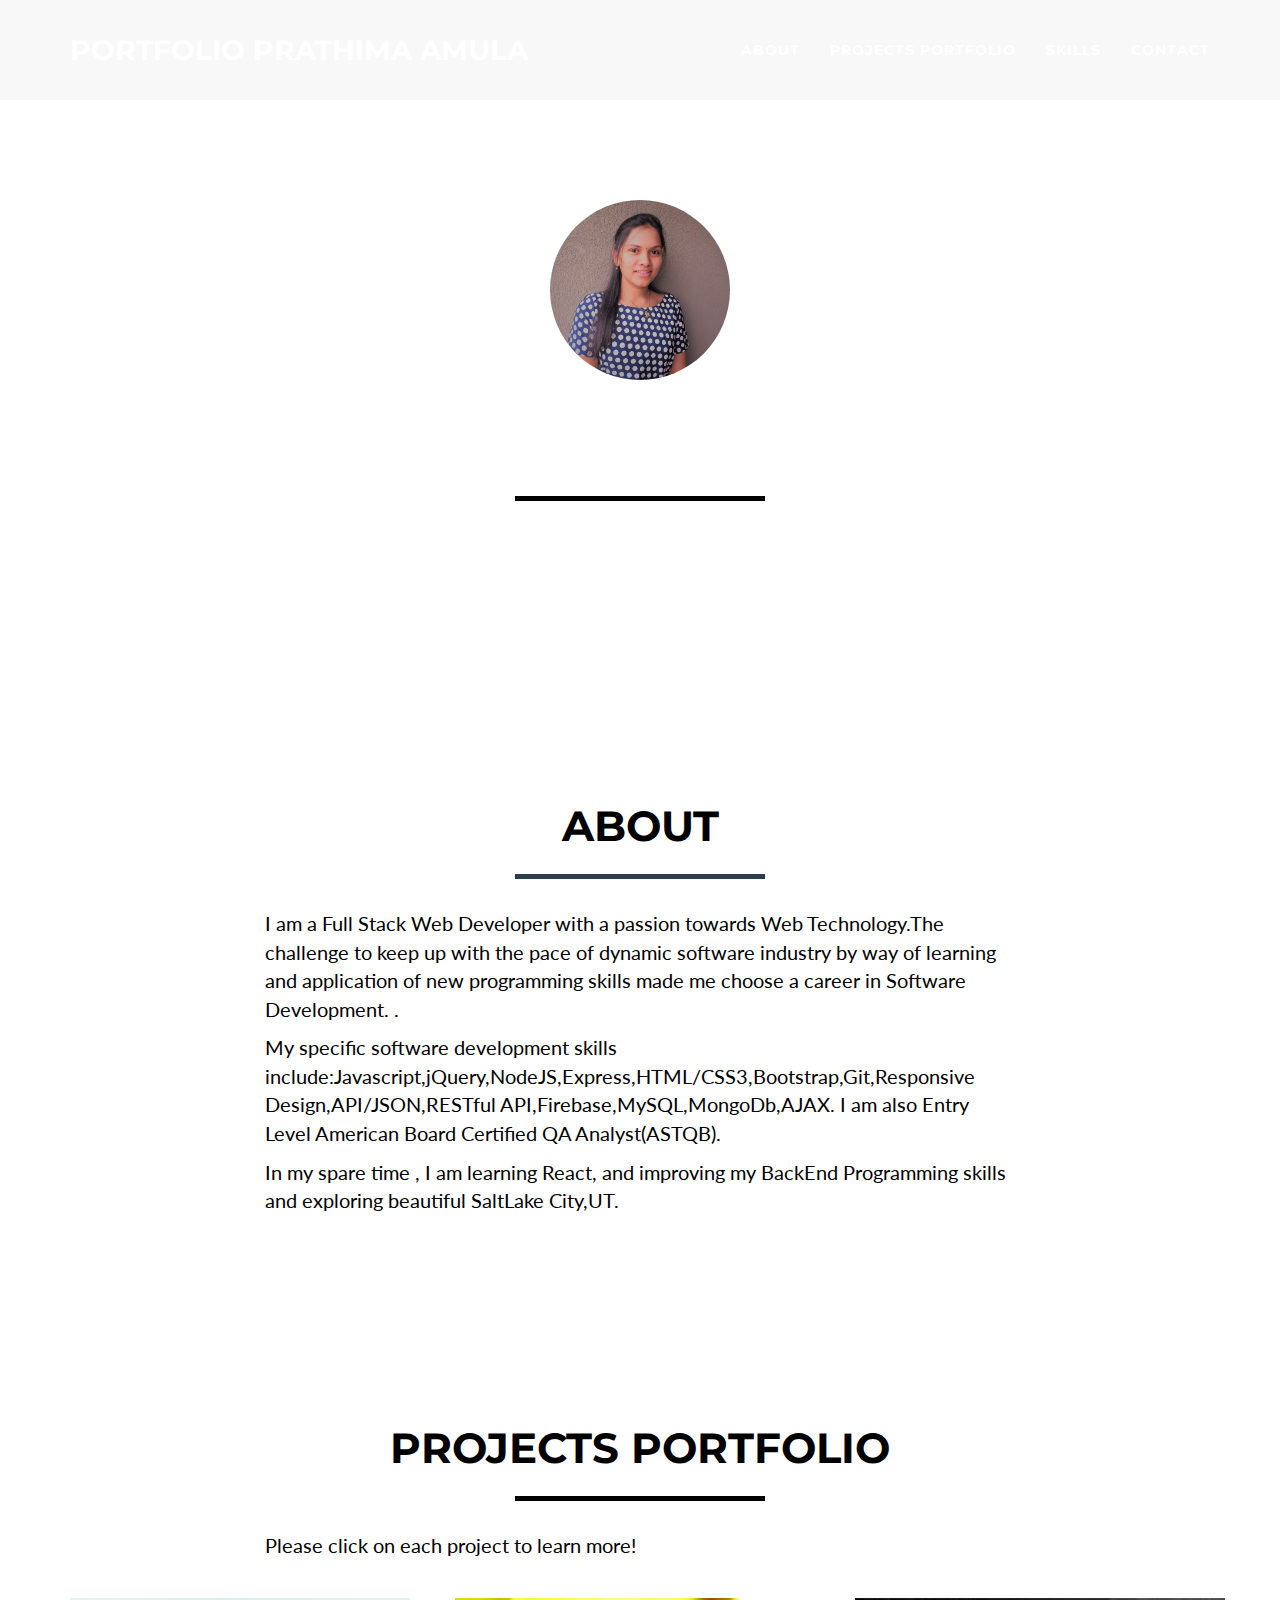
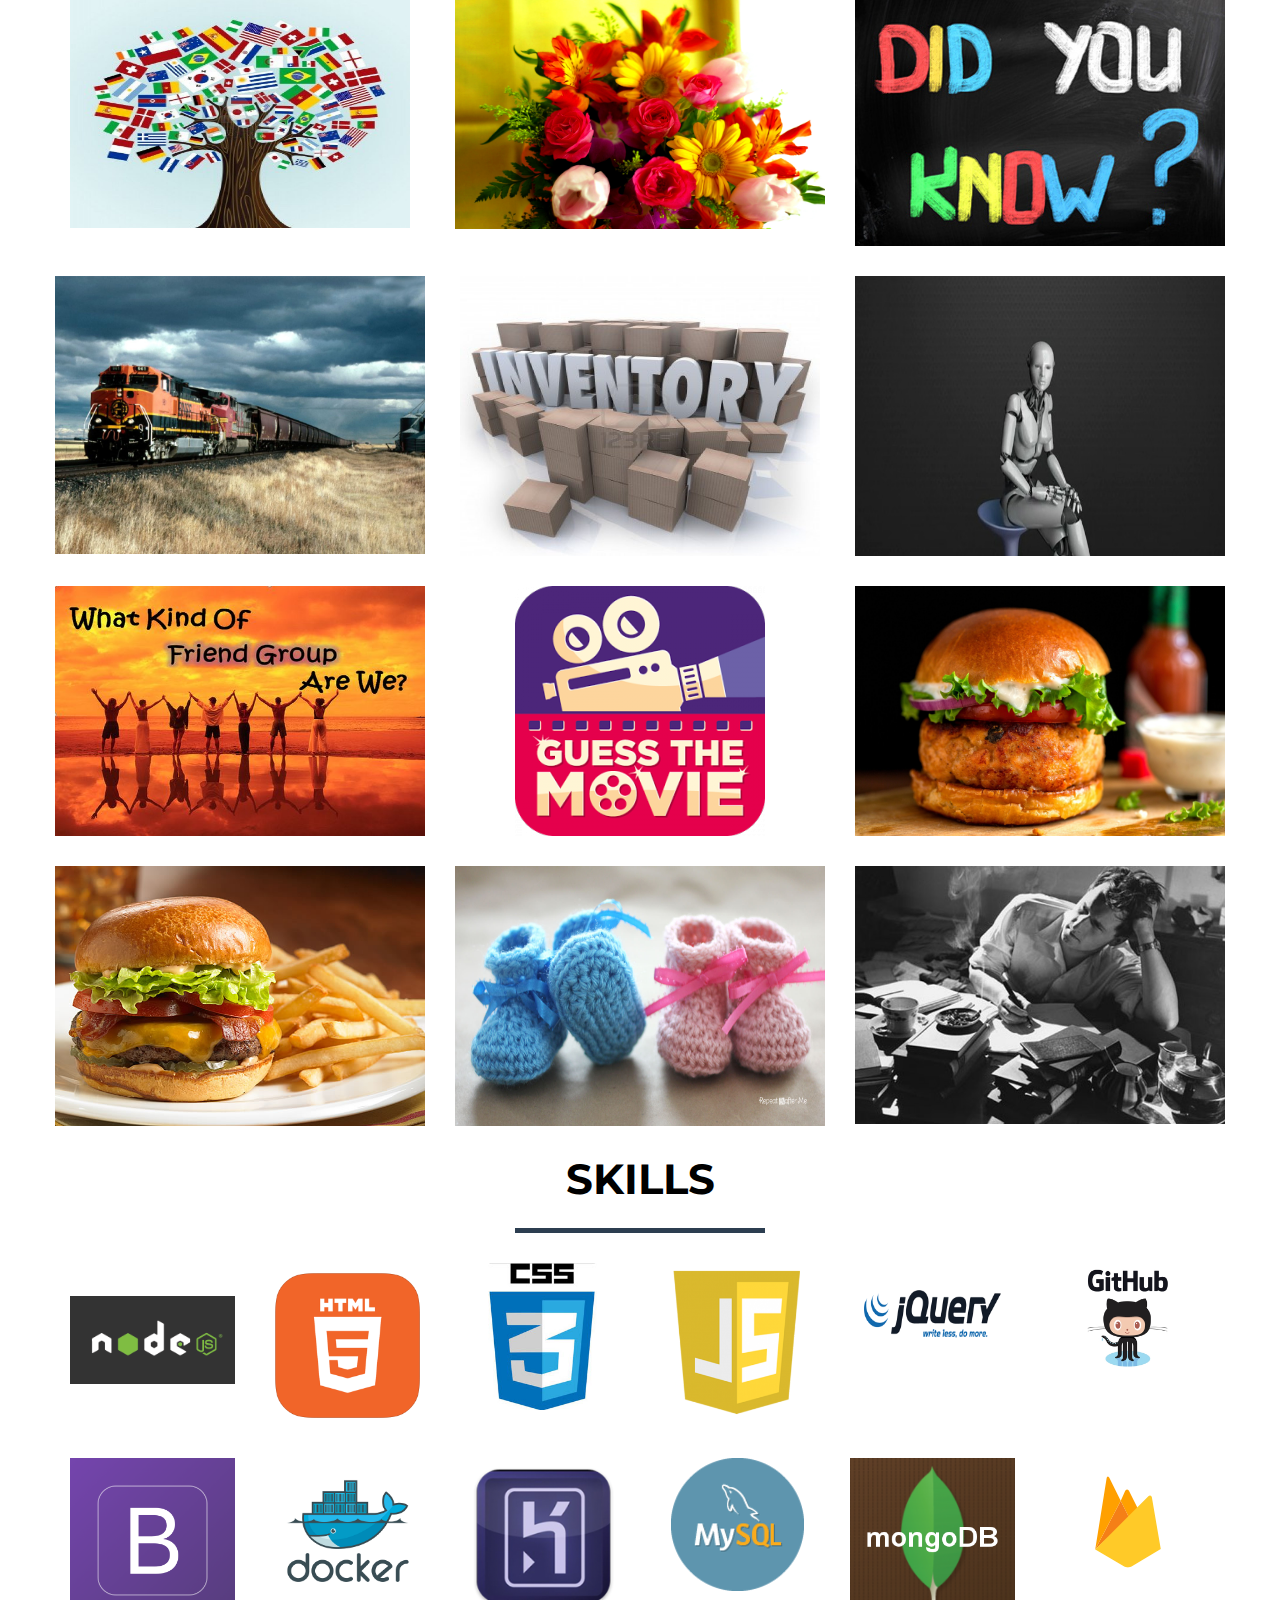
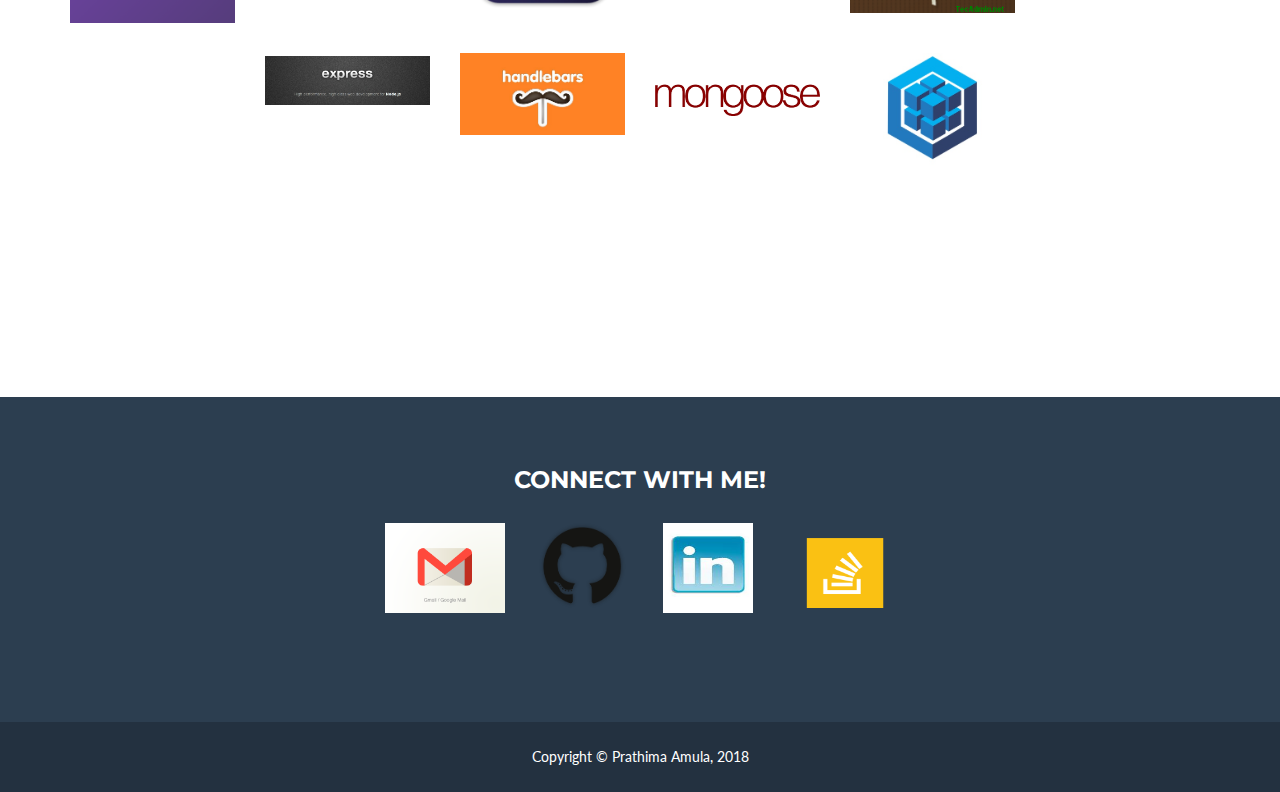
==== commit c46c9b73: "changed view page" ====
--- a/index.html
+++ b/index.html
@@ -213,7 +213,7 @@
 
                     <p>
 
-                       I am an Electrical Engineer graduate with a passion towards learning Engineering and Technology.The zeal of learning new technical skills made me to persue my career  as a Full Stack Web Developer.I am always up for the challenge of learning new programming languages. <a href = "https://University Of Utah" target ="_blank" class ="embedded-link"></a>. 
+                       I am a Full Stack Web Developer with a passion towards Web Technology.The challenge to keep up with the pace of dynamic software industry by way of learning and application of new programming skills  made me choose a career in Software Development. <a href = "https://University Of Utah" target ="_blank" class ="embedded-link"></a>. 
 
                     </p>
 
@@ -223,7 +223,7 @@
 
                 <div class="col-lg-8 col-lg-offset-2">
 
-                    <p>I am currently persuing my education as a Full Stack Web Developer at University Of Utah coding BootCamp and will be graduating in March-2018.
+                    <p>
                      My specific software development skills include:Javascript,jQuery,NodeJS,Express,HTML/CSS3,Bootstrap,Git,Responsive Design,API/JSON,RESTful API,Firebase,MySQL,MongoDb,AJAX.
                      I am also Entry Level American Board Certified QA Analyst(ASTQB).
 
@@ -1145,7 +1145,7 @@
 
                             <div class="col-sm-3 col-xs-6">
 
-                                <a href="mailto:prathima.amula@gmail.com"><img src="img/Gmail2.png" class="social" width=" 120px"></a>
+                                <a href="@gmail.com"><img src="img/Gmail2.png" class="social" width=" 120px"></a>
 
                             </div>
 
